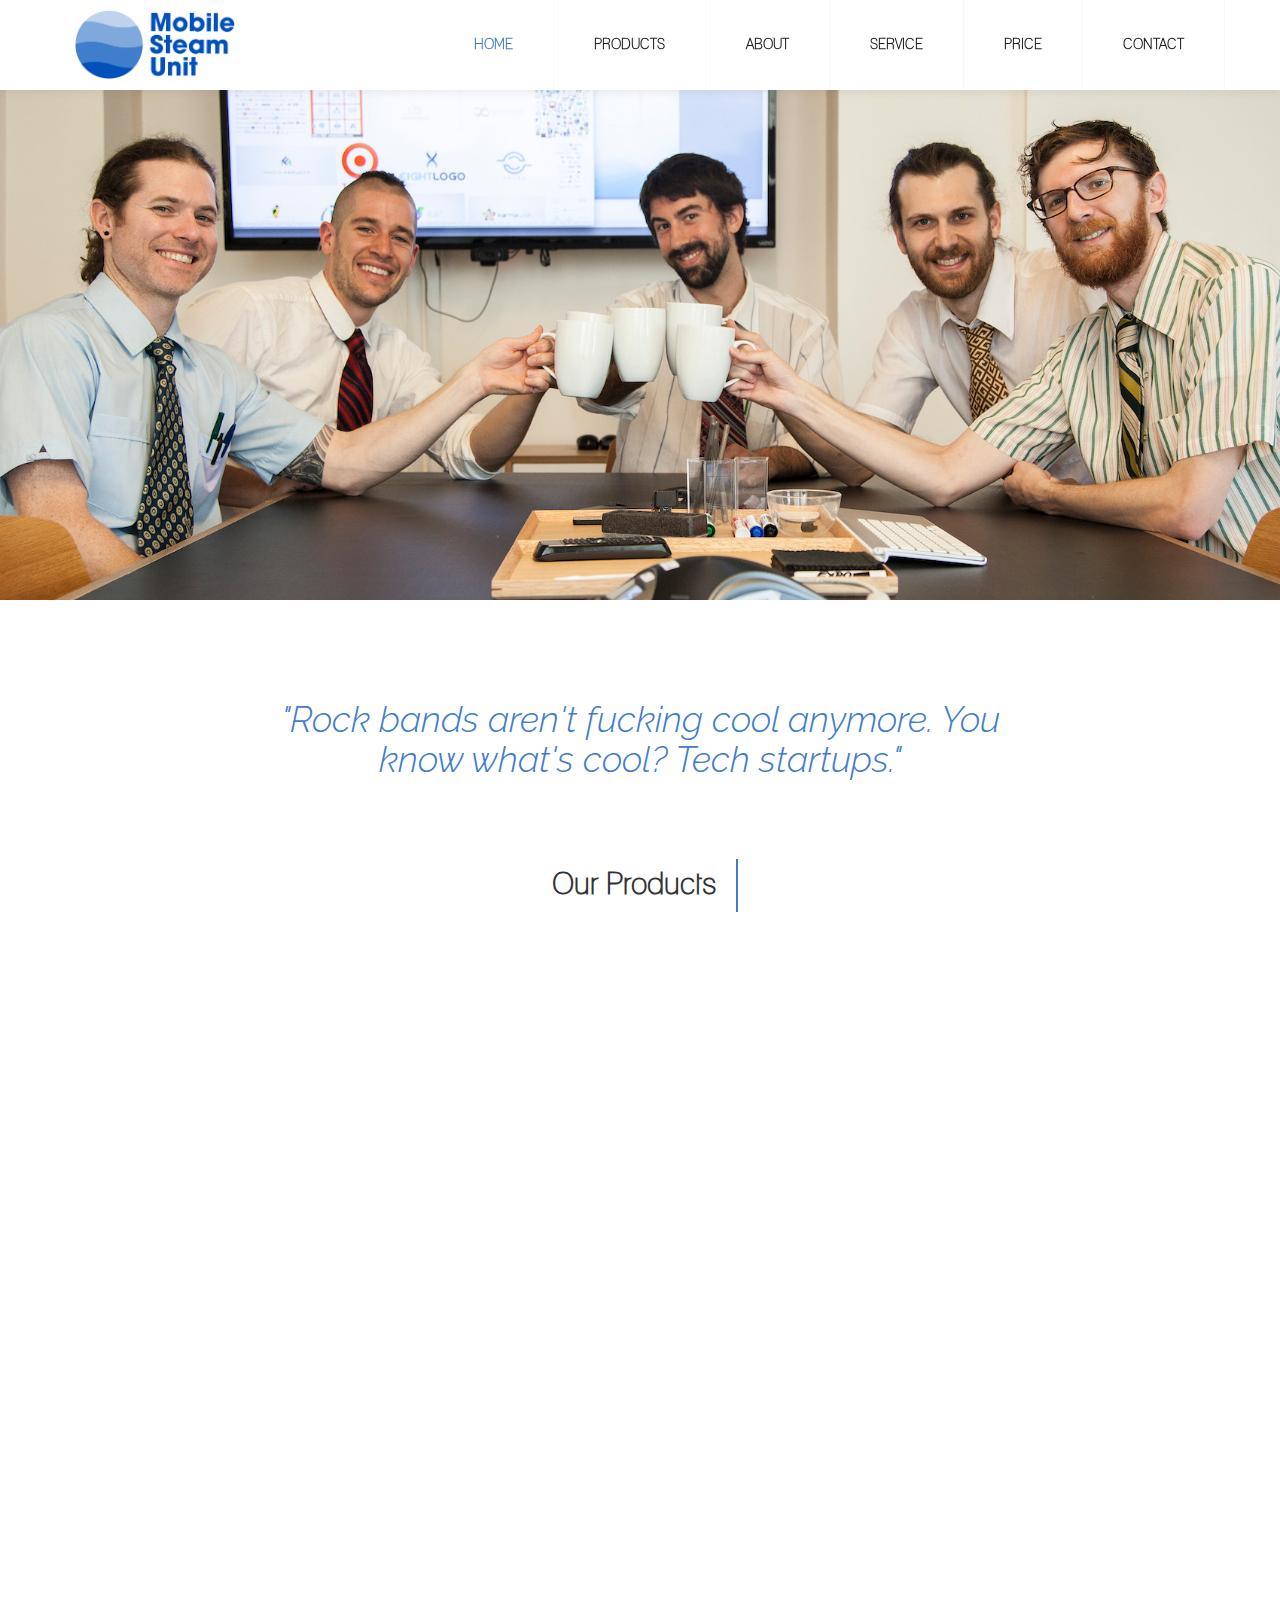
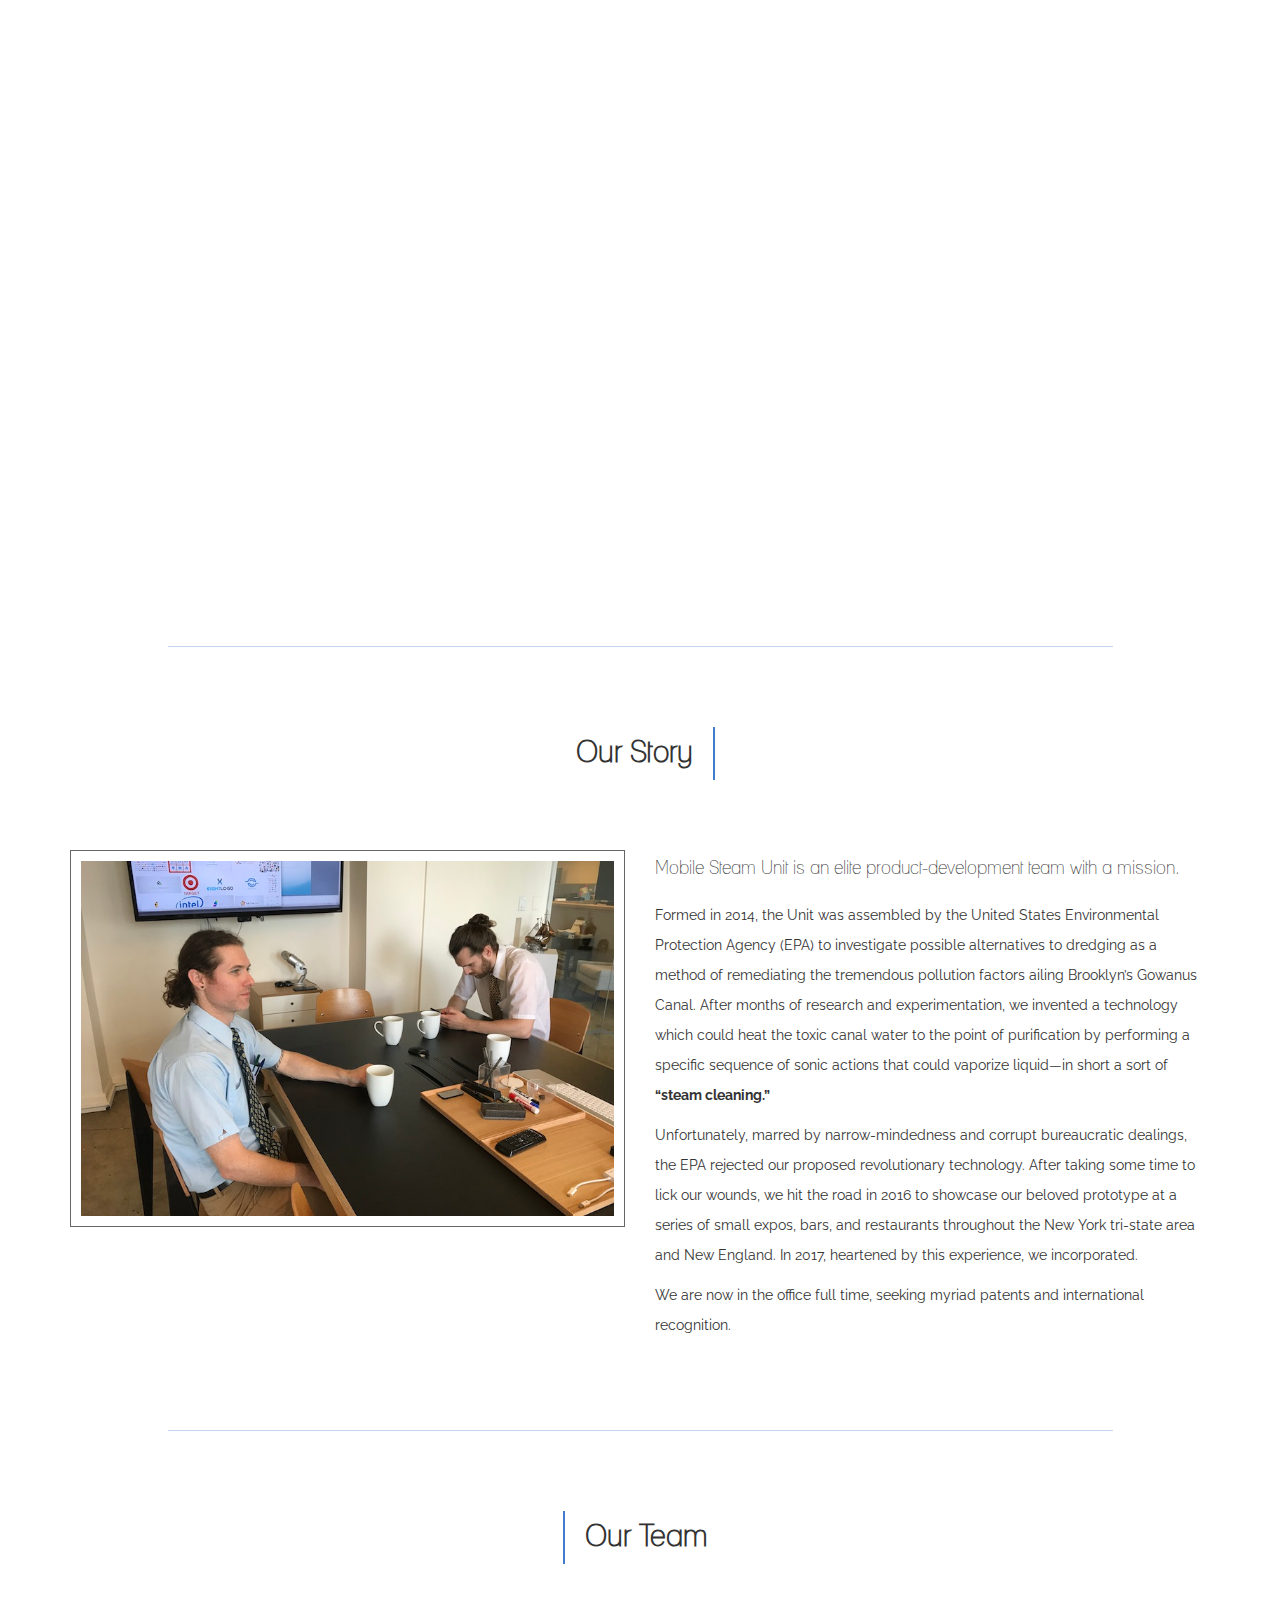
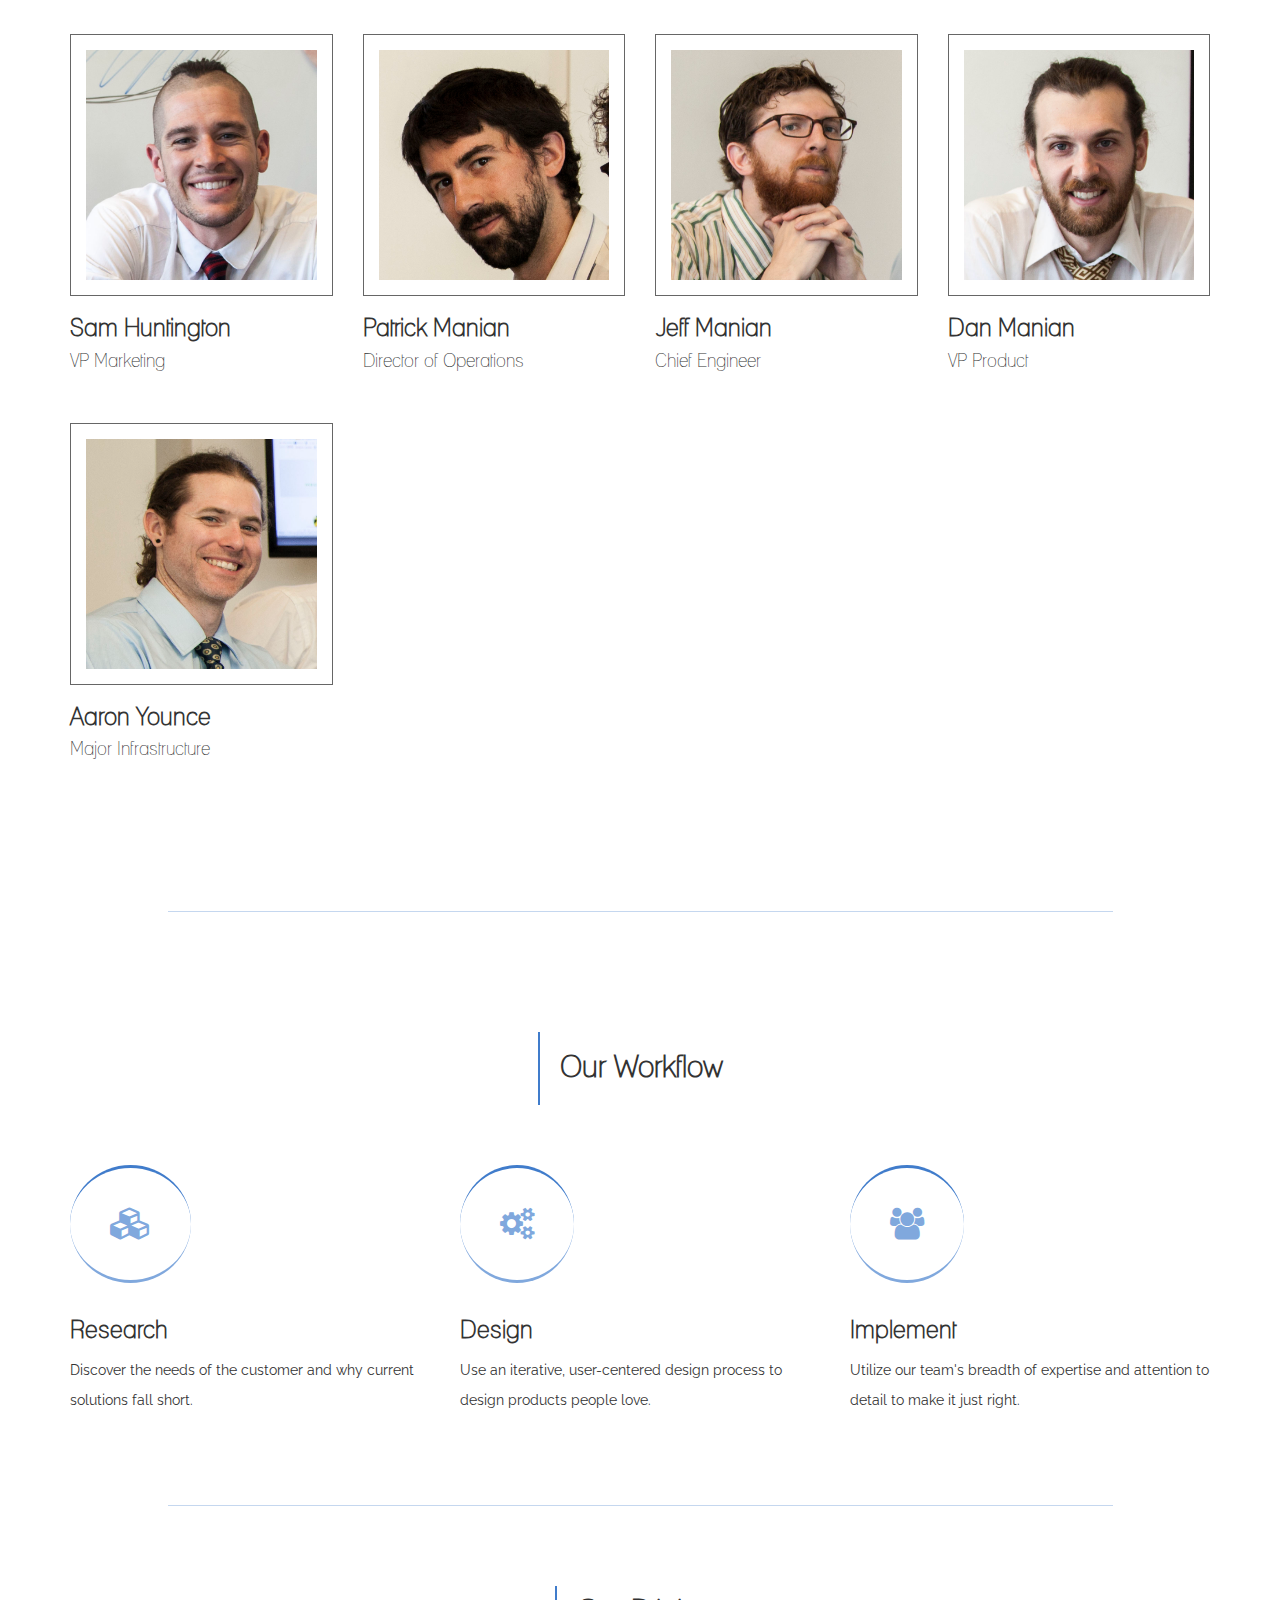
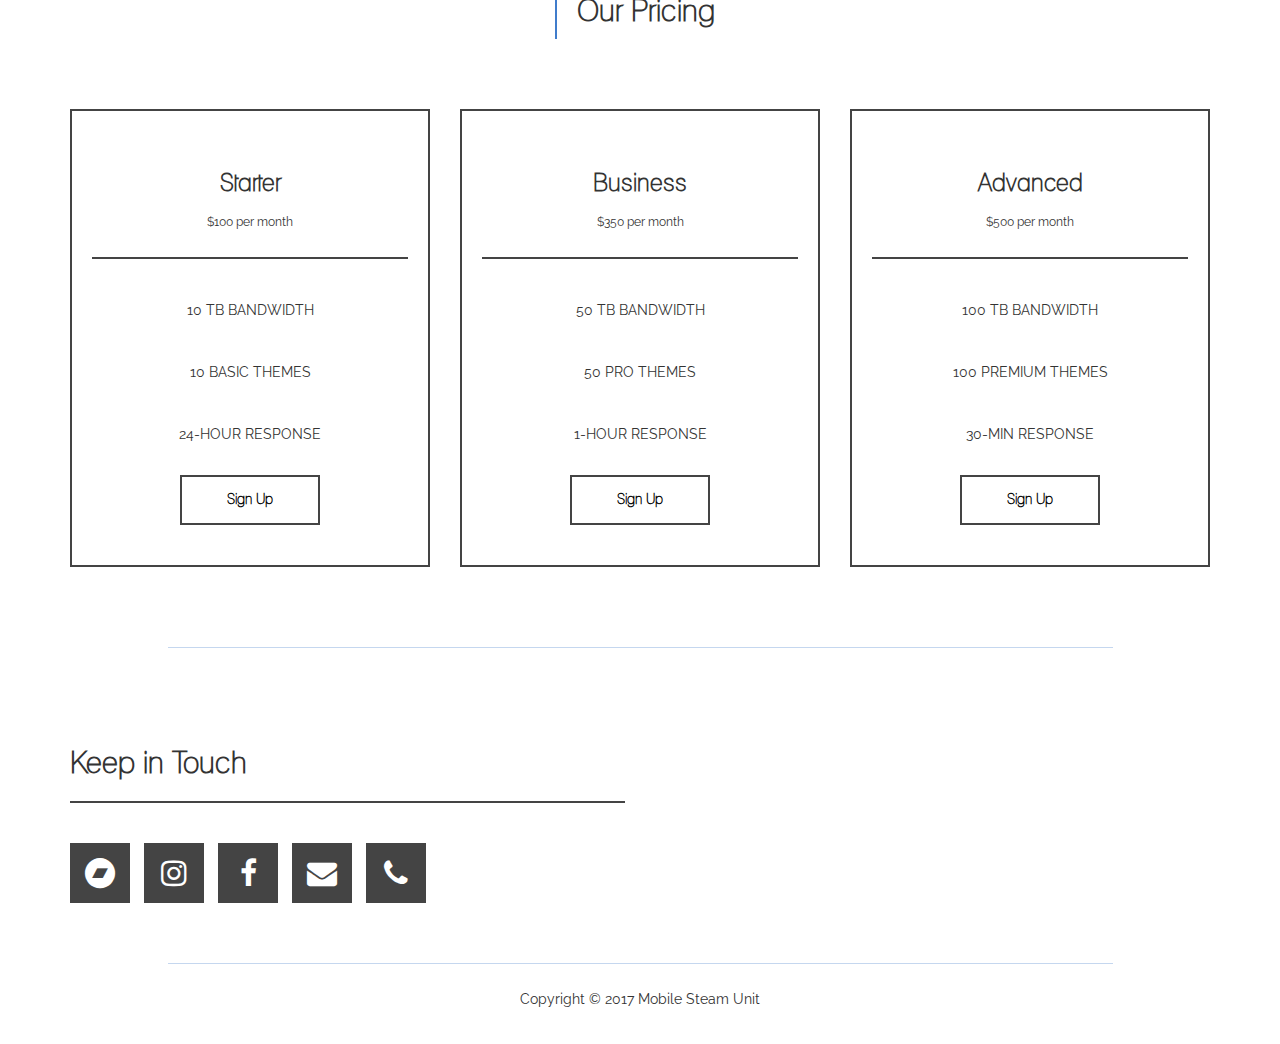
==== index.html @ d32e35fd "move new site back to root" ====
<!DOCTYPE html>
<html lang="en">
<head>

	<meta charset="utf-8">
	<meta http-equiv="X-UA-Compatible" content="IE=Edge">
	<meta name="viewport" content="width=device-width, initial-scale=1">
	<meta name="keywords" content="">
	<meta name="description" content="">

	<title>Mobile Steam Unit</title>

	<link rel="apple-touch-icon" sizes="180x180" href="apple-touch-icon.png">
	<link rel="icon" type="image/png" sizes="32x32" href="favicon-32x32.png">
	<link rel="icon" type="image/png" sizes="16x16" href="favicon-16x16.png">
	<link rel="manifest" href="manifest.json">
	<link rel="mask-icon" href="safari-pinned-tab.svg" color="#5bbad5">
	<meta name="theme-color" content="#ffffff">
<!--

Template 2080 Minimax

http://www.tooplate.com/view/2080-minimax

-->
	<!-- stylesheet css -->
	<link rel="stylesheet" href="css/bootstrap.min.css">
	<link rel="stylesheet" href="css/font-awesome.min.css">
	<link rel="stylesheet" href="css/nivo-lightbox.css">
	<link rel="stylesheet" href="css/nivo_themes/default/default.css">
	<link rel="stylesheet" href="css/style.css">
	<!-- google web font css -->
	<link href='http://fonts.googleapis.com/css?family=Raleway:400,300,600,700' rel='stylesheet' type='text/css'>

</head>
<body data-spy="scroll" data-target=".navbar-collapse">
	
<!-- navigation -->
<div class="navbar navbar-default navbar-fixed-top" role="navigation">
	<div class="container">
		<div class="navbar-header">
			<button class="navbar-toggle" data-toggle="collapse" data-target=".navbar-collapse">
				<span class="icon icon-bar"></span>
				<span class="icon icon-bar"></span>
				<span class="icon icon-bar"></span>
			</button>
			<a href="#home" class="navbar-brand smoothScroll">
				<img src="images/msu_logo.png" class="img-responsive" style="max-width:160px"></img>
			</a>
		</div>
		<div class="collapse navbar-collapse">
			<ul class="nav navbar-nav navbar-right">
				<li><a href="#home" class="smoothScroll">HOME</a></li>
				<li><a href="#portfolio" class="smoothScroll">PRODUCTS</a></li>
				<li><a href="#about" class="smoothScroll">ABOUT</a></li>
				<li><a href="#service" class="smoothScroll">SERVICE</a></li>
				<li><a href="#pricing" class="smoothScroll">PRICE</a></li>
				<li><a href="#contact" class="smoothScroll">CONTACT</a></li>
			</ul>
		</div>
	</div>
</div>

<!-- home section -->
<div id="home">
	<div class="container">
		<!-- <div class="row">
			<div class="col-md-offset-6 col-md-6 col-sm-offset-6 col-sm-6">
				<h2>Welcome to</h2>
				<h1><strong>Mobile Steam</strong> Unit</h1>
				<p>Where we place people before technology</p>
				<a href="#portfolio" class="btn btn-default smoothScroll">GET STARTED</a>
			</div>
		</div> -->
	</div>
</div>

<!-- testimonials section -->
<div id="testimonials">
	<div class="container">
		<div class="row">
			<div class="col-md-8 col-sm-12 col-md-offset-2">
				<h1>"Rock bands aren't fucking cool anymore. You know what's cool? Tech startups."</h1>
			</div>
		</div>
	</div>
</div>

<!-- portfolio section -->
<div id="portfolio">
	<div class="container">
		<div class="row" style="padding-bottom: 60px">
			<div class="col-md-12 col-sm-12">
				<div class="title">
					<h2>Our Products</h2>
				</div>
			</div>
		</div>
		<div class="row" style="padding-bottom: 60px">
			<div class="col-md-offset-2 col-md-8 col-sm-offset-1 col-sm-10">
				<div class="embed-responsive embed-responsive-16by9">
					<iframe class="embed-responsive-item" src="https://www.youtube.com/embed/UpcTa5ENh0c" allowfullscreen></iframe>
				</div>
			</div>
		</div>
		<div class="row">
			<div class="col-lg-4 col-sm-6">
				<iframe style="border: 0; width: 350px; height: 350px;" src="https://bandcamp.com/EmbeddedPlayer/album=4071111726/size=large/bgcol=ffffff/linkcol=0687f5/minimal=true/transparent=true/" seamless><a href="http://mobilesteamunit.bandcamp.com/album/tank">Tank by Mobile Steam Unit</a></iframe>
			</div>
			<div class="col-lg-4 col-sm-6">
				<iframe style="border: 0; width: 350px; height: 350px;" src="https://bandcamp.com/EmbeddedPlayer/album=1354514758/size=large/bgcol=ffffff/linkcol=0687f5/minimal=true/transparent=true/" seamless><a href="http://mobilesteamunit.bandcamp.com/album/country-raw">Country Raw by Mobile Steam Unit</a></iframe>
			</div>
			<div class="col-lg-4 col-sm-6">
				<iframe style="border: 0; width: 350px; height: 350px;" src="https://bandcamp.com/EmbeddedPlayer/album=3908545753/size=large/bgcol=ffffff/linkcol=0687f5/minimal=true/transparent=true/" seamless><a href="http://mobilesteamunit.bandcamp.com/album/safe-for-now">Safe for Now by Mobile Steam Unit</a></iframe>
			</div>
			<div class="col-lg-4 col-sm-6">
				<iframe style="border: 0; width: 350px; height: 350px;" src="https://bandcamp.com/EmbeddedPlayer/album=234235500/size=large/bgcol=ffffff/linkcol=0687f5/minimal=true/transparent=true/" seamless><a href="http://mobilesteamunit.bandcamp.com/album/not-in-service">Not in Service by Mobile Steam Unit</a></iframe>
			</div>
		</div>
	</div>
</div>

<!-- divider section -->
<div class="container">
	<div class="row">
		<div class="col-md-1 col-sm-1"></div>
		<div class="col-md-10 col-sm-10">
			<hr>
		</div>
		<div class="col-md-1 col-sm-1"></div>
	</div>
</div>

<!-- about section -->
<div id="about">
	<div class="container">
		<div class="row">
			<div class="col-md-12 col-sm-12">
				<h2>Our Story</h2>
			</div>
			<div class="col-md-6 col-sm-6">
				<img src="images/about-img-steam.jpg" class="img-responsive" alt="about img">
			</div>
			<div class="col-md-6 col-sm-6">
				<h4>Mobile Steam Unit is an elite product-development team with a mission.</h4>
				<p>Formed in 2014, the Unit was assembled by the United States Environmental Protection Agency (EPA) to investigate possible alternatives to dredging as a method of remediating the tremendous pollution factors ailing Brooklyn’s Gowanus Canal. After months of research and experimentation, we invented a technology which could heat the toxic canal water to the point of purification by performing a specific sequence of sonic actions that could vaporize liquid—in short a sort of <strong>“steam cleaning.”</strong></p>
				<p>Unfortunately, marred by narrow-mindedness and corrupt bureaucratic dealings, the EPA rejected our proposed revolutionary technology. After taking some time to lick our wounds, we hit the road in 2016 to showcase our beloved prototype at a series of small expos, bars, and restaurants throughout the New York tri-state area and New England. In 2017, heartened by this experience, we incorporated.</p>
				<p>We are now in the office full time, seeking myriad patents and international recognition.</p>
			</div>
		</div>
	</div>
</div>

<!-- divider section -->
<div class="container">
	<div class="row">
		<div class="col-md-1 col-sm-1"></div>
		<div class="col-md-10 col-sm-10">
			<hr>
		</div>
		<div class="col-md-1 col-sm-1"></div>
	</div>
</div>

<!-- team section -->
<div id="team">
	<div class="container">
		<div class="row">
			<div class="col-md-12 col-sm-12">
				<h2>Our Team</h2>
			</div>
			<div class="col-md-3 col-sm-6">
				<img src="images/sam.jpg" class="img-responsive" alt="team img">
				<h3>Sam Huntington</h3>
				<h4>VP Marketing</h4>
			</div>
			<div class="col-md-3 col-sm-6">
				<img src="images/pat.jpg" class="img-responsive" alt="team img">
				<h3>Patrick Manian</h3>
				<h4>Director of Operations</h4>
			</div>
			<div class="col-md-3 col-sm-6">
				<img src="images/jeff.jpg" class="img-responsive" alt="team img">
				<h3>Jeff Manian	</h3>
				<h4>Chief Engineer</h4>
			</div>
			<div class="col-md-3 col-sm-6">
				<img src="images/dan.jpg" class="img-responsive" alt="team img">
				<h3>Dan Manian</h3>
				<h4>VP Product</h4>
			</div>
			<div class="col-md-3 col-sm-6">
				<img src="images/aaron.jpg" class="img-responsive" alt="team img">
				<h3>Aaron Younce</h3>
				<h4>Major Infrastructure</h4>
			</div>
		</div>
	</div>
</div>

<!-- divider section -->
<div class="container">
	<div class="row">
		<div class="col-md-1 col-sm-1"></div>
		<div class="col-md-10 col-sm-10">
			<hr>
		</div>
		<div class="col-md-1 col-sm-1"></div>
	</div>
</div>

<!-- service section -->
<div id="service">
	<div class="container">
		<div class="row">
			<div class="col-md-12 col-sm-12">
				<h2>Our Workflow</h2>
			</div>
			<div class="col-md-4 col-sm-4">
				<i class="fa fa-cubes"></i>
				<h3>Research</h3>
				<p>Discover the needs of the customer and why current solutions fall short.</p>
			</div>
			<div class="col-md-4 col-sm-4">
				<i class="fa fa-cogs"></i>
				<h3>Design</h3>
				<p>Use an iterative, user-centered design process to design products people love.</p>
			</div>
			<div class="col-md-4 col-sm-4">
				<i class="fa fa-group"></i>
				<h3>Implement</h3>
				<p>Utilize our team's breadth of expertise and attention to detail to make it just right.</p>
			</div>
		</div>
	</div>
</div>

<!-- divider section -->
<div class="container">
	<div class="row">
		<div class="col-md-1 col-sm-1"></div>
		<div class="col-md-10 col-sm-10">
			<hr>
		</div>
		<div class="col-md-1 col-sm-1"></div>
	</div>
</div>

<!-- pricing section -->
<div id="pricing">
	<div class="container">
		<div class="row">
			<div class="col-md-12 col-sm-12">
				<h2>Our Pricing</h2>
			</div>
			<div class="col-md-4 col-sm-6 col-xs-10">
				<div class="plan">
					<div class="plan-title">
						<h3>Starter</h3>
						<small>$100 per month</small>
					</div>
					<ul>
						<li>10 TB BANDWIDTH</li>
						<li>10 BASIC THEMES</li>
						<li>24-HOUR RESPONSE</li>
					</ul>
					<a href="https://youtu.be/xJzqYyf_vi0" target="_blank"><button class="btn btn-warning">Sign Up</button></a>
				</div>
			</div>
			<div class="col-md-4 col-sm-6 col-xs-10">
				<div class="plan">
					<div class="plan-title">
						<h3>Business</h3>
						<small>$350 per month</small>
					</div>
					<ul>
						<li>50 TB BANDWIDTH</li>
						<li>50 PRO THEMES</li>
						<li>1-HOUR RESPONSE</li>
					</ul>
					<a href="https://vimeo.com/169255402" target="_blank"><button class="btn btn-warning">Sign Up</button></a>
				</div>
			</div>
			<div class="col-md-4 col-sm-6 col-xs-10">
				<div class="plan">
					<div class="plan-title">
						<h3>Advanced</h3>
						<small>$500 per month</small>
					</div>
					<ul>
						<li>100 TB BANDWIDTH</li>
						<li>100 PREMIUM THEMES</li>
						<li>30-MIN RESPONSE</li>
					</ul>
					<a href="original" target="_blank"><button class="btn btn-warning">Sign Up</button></a>
				</div>
			</div>
		</div>
	</div>
</div>

<!-- divider section -->
<div class="container">
	<div class="row">
		<div class="col-md-1 col-sm-1"></div>
		<div class="col-md-10 col-sm-10">
			<hr>
		</div>
		<div class="col-md-1 col-sm-1"></div>
	</div>
</div>

<!-- footer section -->
<footer>
	<div class="container">
		<div class="row">
			<div class="col-md-6 col-sm-6">
				<h2>Keep in Touch</h2>
				<ul class="social-icons">
					<li><a href="https://mobilesteamunit.bandcamp.com/" target="_blank" class="fa fa-bandcamp"></a></li>
					<li><a href="https://www.instagram.com/mobilesteamunit/" target="_blank" class="fa fa-instagram"></a></li>
					<li><a href="https://www.facebook.com/mobilesteamunit/" target="_blank" class="fa fa-facebook"></a></li>
					<li><a href="mailto:mobile.steam.unit@gmail.com" target="_blank" class="fa fa-envelope"></a></li>
					<li><a href="tel:+18006249897" target="_blank" class="fa fa-phone"></a></li>
				</ul>
			</div>
		</div>
	</div>
</footer>

<!-- divider section -->
<div class="container">
	<div class="row">
		<div class="col-md-1 col-sm-1"></div>
		<div class="col-md-10 col-sm-10">
			<hr>
		</div>
		<div class="col-md-1 col-sm-1"></div>
	</div>
</div>

<!-- copyright section -->
<div class="copyright">
	<div class="container">
		<div class="row">
			<div class="col-md-12 col-sm-12">
				<p>Copyright &copy; 2017 Mobile Steam Unit</p>
			</div>
		</div>
	</div>
</div>

<!-- scrolltop section -->
<a href="#top" class="go-top"><i class="fa fa-angle-up"></i></a>


<!-- javascript js -->	
<script src="js/jquery.js"></script>
<script src="js/bootstrap.min.js"></script>	
<script src="js/nivo-lightbox.min.js"></script>
<script src="js/smoothscroll.js"></script>
<script src="js/jquery.nav.js"></script>
<script src="js/imagesloaded.min.js"></script>
<script src="js/custom.js"></script>

</body>
</html>
---- css/nivo_themes/default/default.css ----
/*
 * Nivo Lightbox Default Theme v1.0
 * http://dev7studios.com/nivo-lightbox
 *
 * Copyright 2013, Dev7studios
 * Free to use and abuse under the MIT license.
 * http://www.opensource.org/licenses/mit-license.php
 */
 
.nivo-lightbox-theme-default.nivo-lightbox-overlay { 
	background: #666;
	background: rgba(0,0,0,0.6); 
}
.nivo-lightbox-theme-default .nivo-lightbox-content.nivo-lightbox-loading { background: url(loading.gif) no-repeat 50% 50%; }

.nivo-lightbox-theme-default .nivo-lightbox-nav {
	top: 10%;
	width: 8%;
	height: 80%;
	text-indent: -9999px;
	background-repeat: no-repeat;
	background-position: 50% 50%;
	opacity: 0.5;
}
.nivo-lightbox-theme-default .nivo-lightbox-nav:hover { 
	opacity: 1; 
	background-color: rgba(0,0,0,0.5);
}
.nivo-lightbox-theme-default .nivo-lightbox-prev { 
	background-image: url(prev.png); 
	border-radius: 0 3px 3px 0;
}
.nivo-lightbox-theme-default .nivo-lightbox-next { 
	background-image: url(next.png); 
	border-radius: 3px 0 0 3px;
}

.nivo-lightbox-theme-default .nivo-lightbox-close {
	display: block;
	background: url(close.png) no-repeat;
	width: 48px;
	height: 48px;
	text-indent: -9999px;
	padding: 5px;
	opacity: 0.5;
}
.nivo-lightbox-theme-default .nivo-lightbox-close:hover { opacity: 1; }

.nivo-lightbox-theme-default .nivo-lightbox-title-wrap { bottom: -7%; }
.nivo-lightbox-theme-default .nivo-lightbox-title {
	font: 14px/20px 'Helvetica Neue', Helvetica, Arial, sans-serif;
	font-style: normal;
	font-weight: normal;
	background: #000;
	color: #fff;
	padding: 7px 15px;
	border-radius: 30px;
}

.nivo-lightbox-theme-default .nivo-lightbox-image img {
	background: #fff;
	-webkit-box-shadow: 0px 1px 1px rgba(0,0,0,0.4);
	        box-shadow: 0px 1px 1px rgba(0,0,0,0.4);
}
.nivo-lightbox-theme-default .nivo-lightbox-ajax,
.nivo-lightbox-theme-default .nivo-lightbox-inline {
	background: #fff;
	padding: 40px;
	-webkit-box-shadow: 0px 1px 1px rgba(0,0,0,0.4);
	        box-shadow: 0px 1px 1px rgba(0,0,0,0.4);
}

@media (-webkit-min-device-pixel-ratio: 1.3),
       (-o-min-device-pixel-ratio: 2.6/2),
       (min--moz-device-pixel-ratio: 1.3),
       (min-device-pixel-ratio: 1.3),
       (min-resolution: 1.3dppx) {

	.nivo-lightbox-theme-default .nivo-lightbox-content.nivo-lightbox-loading { 
		background-image: url(loading@2x.gif); 
		-webkit-background-size: 32px 32px; 
		        background-size: 32px 32px;
	}
	.nivo-lightbox-theme-default .nivo-lightbox-prev { 
		background-image: url(prev@2x.png); 
		-webkit-background-size: 48px 48px; 
		        background-size: 48px 48px;
	}
	.nivo-lightbox-theme-default .nivo-lightbox-next { 
		background-image: url(next@2x.png); 
		-webkit-background-size: 48px 48px; 
		        background-size: 48px 48px;
	}
	.nivo-lightbox-theme-default .nivo-lightbox-close { 
		background-image: url(close@2x.png); 
		-webkit-background-size: 16px 16px; 
		        background-size: 16px 16px;
	}
	
}
---- css/style.css ----
/*

Template 2080 Minimax

http://www.tooplate.com/view/2080-minimax

*/

body
	{
		background: #fff;
		font-family: 'lane_-_narrowregular', sans-serif;
    line-height: 30px;
	}

@font-face {
    font-family: 'lane_-_narrowregular';
    src: url('../fonts/LANENAR_-webfont.eot');
    src: url('../fonts/LANENAR_-webfont.eot?#iefix') format('embedded-opentype'),
         url('../fonts/LANENAR_-webfont.woff') format('woff'),
         url('../fonts/LANENAR_-webfont.ttf') format('truetype'),
         url('../fonts/LANENAR_-webfont.svg#lane_-_narrowregular') format('svg');
    font-weight: normal;
    font-style: normal;

}

h1, p {
  font-family: 'Raleway', sans-serif;
  font-weight: 400;
}

h2,h3 {
  font-weight: bold;
}

hr {
  border-color: #407ccb;
  margin: 0;
  opacity: 0.3;
}

img {
  max-width: 100%;
  height: auto;
  transition: all 0.3s ease-in;
}
img:hover {
  cursor: pointer;
  opacity: 0.5;
}

/* navigation */
.navbar-default {
    background: #fff;
    border: none;
    box-shadow: 0px 2px 8px 0px rgba(50, 50, 50, 0.08);
    margin: 0 !important;
  }
.navbar-default .navbar-brand {
    background: #fff;
    color: #fff;
    font-weight: bold;
    font-size: 30px;
    line-height: 50px;
    height: 90px;
    margin: 0;
    padding: 10px 20px 40px 20px;
	transition: all 0.4s ease-in-out;
    -webkit-transition: all 0.4s ease-in-out;
    -moz-transition: all 0.4s ease-in-out;
    -ms-transition: all 0.4s ease-in-out;
   }
.navbar-brand:hover, .navbar-brand:clicked {
  background: 80a8dd;
}
.navbar-default .navbar-nav li a {
    border-right: 1px solid #f9f9f9;
    color: #202020;
     font-weight: bold;
    padding-right: 40px;
    padding-left: 40px;
    line-height: 60px;
	
	transition: all 0.4s ease-in-out;
    -webkit-transition: all 0.4s ease-in-out;
    -moz-transition: all 0.4s ease-in-out;
    -ms-transition: all 0.4s ease-in-out;
  }
.navbar-default .navbar-nav > li > a:clicked,
.navbar-default .navbar-nav > li > a:hover,
.navbar-default .navbar-nav > li > a:focus {
  color: #407ccb;
}
.navbar-default .navbar-nav > .active > a,
.navbar-default .navbar-nav > .active > a:hover,
.navbar-default .navbar-nav > .active > a:focus {
  color: #407ccb;
  background-color: transparent;
}
.navbar-default .navbar-toggle {
    border: none;
    padding-top: 30px;
}
.navbar-default .navbar-toggle .icon-bar {
    background: #80a8dd;
    border-color: transparent;
}
.navbar-default .navbar-toggle:hover,
.navbar-default .navbar-toggle:focus { 
  background-color: transparent 
}

/* home section */
#home {
  background: url('../images/home-bg-steam.jpg')no-repeat;
  background-size: cover;
  background-position: center;
  min-height: 600px;
  padding-top: 90px;
  padding-bottom: 100px;
}
#home h1 {
  color: #407ccb;
  font-weight: 300;
  padding-bottom: 10px;
}
#home h2 {
  line-height: 10px;
}
#home .btn {
  background: rgba(255, 255, 255, 0.6);
  border: 2px solid #444;
  border-radius: 0px;
  color: #444;
  font-family: 'Raleway', sans-serif;
  font-weight: bold;
  font-size: 16px;
  padding-top: 14px;
  width: 200px;
  padding: 20px;
  margin-top: 0px;
   transition: all 0.4s ease-in-out;
    -webkit-transition: all 0.4s ease-in-out;
    -moz-transition: all 0.4s ease-in-out;
    -ms-transition: all 0.4s ease-in-out;
}
#home .btn:hover {
  background: #80a8dd;
  border-color: transparent;
  color: #fff;
}

/* testimonials section */
#testimonials {
  padding-top: 80px;
  text-align: center;
}
#testimonials h1 {
  color: #407ccb;
  font-weight: 300;
  font-style: italic;
}

/* portfolio section */
#portfolio {
  text-align: center;
  padding-top: 50px;
  padding-bottom: 60px;
}
#portfolio h2 {
  border-right: 2px solid #407ccb;
  display: inline-block;
  padding: 10px 20px 10px 10px;
}

/* about section */
#about {
  padding-top: 60px;
  padding-bottom: 80px;
}
#about h2 {
  border-right: 2px solid #407ccb;
  display: inline-block;
  padding: 10px 20px 10px 10px;
}
#about .col-md-12 {
  text-align: center;
  padding-bottom: 60px;
}
#about img {
  border: 1px solid #666;
  padding: 10px;
}
#about h4 {
  padding-bottom: 10px;
}

/* team section */
#team {
  padding-top: 60px;
  padding-bottom: 100px;
}
#team h2 {
  border-left: 2px solid #407ccb;
  display: inline-block;
  padding: 10px 10px 10px 20px;
}
#team h4 {
	padding-bottom: 40px;
}
#team .col-md-12 {
  text-align: center;
  padding-bottom: 60px;
}
#team img {
  border: 1px solid #666;
  padding: 15px;
}

/* service section */
#service {
  padding-top: 100px;
  padding-bottom: 80px;
}
#service h2 {
  border-left: 2px solid #407ccb;
  display: inline-block;
  padding: 20px;
}
#service .col-md-12 {
  text-align: center;
}
#service .fa {
  border-top: 3px solid #407ccb;
  border-bottom: 3px solid #80a8dd;
  border-radius: 50%;
  font-size: 32px;
  color: #80a8dd;
  text-align: center;
  vertical-align: middle;
  margin-top: 50px;
  margin-bottom: 15px;
  padding: 40px;
}

/* pricing section */
#pricing {
  padding-top: 60px;
  padding-bottom: 80px;
  text-align: center;
}
#pricing h2 {
  border-left: 2px solid #407ccb;
  display: inline-block;
  padding: 10px 10px 10px 20px;
}
#pricing .plan {
  border: 2px solid #444;
  padding: 20px 20px 40px 20px;
  margin-top: 60px;
}
#pricing .plan .plan-title {
  border-bottom: 2px solid #444;
  padding: 20px 10px 20px 10px;
  margin-bottom: 20px;
}
#pricing .plan small,
#pricing .plan ul li {
  font-family: 'Raleway', sans-serif;
}
#pricing .plan ul {
  padding: 0;
}
#pricing .plan ul li {
  display: block;
  padding: 16px 0px 16px 0px;
}
#pricing .plan .btn {
  background: transparent;
  border: 2px solid #444;
  border-radius: 0px;
  color: #000;
  font-weight: bold;
  width: 140px;
  height: 50px;
  transition: all 0.4s ease-in-out;
    -webkit-transition: all 0.4s ease-in-out;
    -moz-transition: all 0.4s ease-in-out;
    -ms-transition: all 0.4s ease-in-out;
}
#pricing .plan .btn:hover {
  background: #407ccb;
  border-color: transparent;
}

/* contact section */
#contact {
  padding-top: 60px;
  padding-bottom: 60px;
  text-align: center;
}
#contact h2 {
  border-right: 2px solid #407ccb;
  display: inline-block;
  padding: 10px 20px 10px 10px;
  margin-bottom: 60px;
}
#contact .form-control {
  border: 2px solid #444;
  border-radius: 0px;
  box-shadow: none;
  font-family: 'Raleway', sans-serif;
  margin-bottom: 20px;
}
#contact .form-control:focus {
  opacity: 0.8;
  position: relative;
  bottom: 10px;
}
#contact input {
  height: 50px;
}
#contact input[type="submit"] {
  background: #444;
  color: #ffffff;
  transition: all 0.4s ease-in-out;
    -webkit-transition: all 0.4s ease-in-out;
    -moz-transition: all 0.4s ease-in-out;
    -ms-transition: all 0.4s ease-in-out;
}
#contact input[type="submit"]:hover {
  background: #407ccb;
  border-color: transparent;
}
#contact p {
  padding-top: 10px;
}
.form-control::-moz-placeholder {
  color: #202020;
  opacity: 1;
}
.form-control:-ms-input-placeholder {
  color: #202020;
}
.form-control::-webkit-input-placeholder {
  color: #202020;
}

/* footer section */
footer {
  padding-top: 60px;
  padding-bottom: 60px;
}
footer h2 {
  border-bottom: 2px solid #444;
  padding-top: 20px;
  padding-bottom: 20px;
  margin-bottom: 40px;
}
footer p {
  line-height: 20px;
}
footer span {
  font-weight: bold;
  padding-left: 20px;
}
.social-icons {
  padding: 0;
  margin: 0;
}
.social-icons li {
  display: inline-block;
  list-style: none;
}
.social-icons li a {
  background: #444;
  color: #ffffff;
  text-decoration: none;
  font-size: 30px;
  width: 60px;
  height: 60px;
  line-height: 60px;
  text-align: center;
  vertical-align: middle;
  margin-right: 10px;
  transition: all 0.4s ease-in-out;
    -webkit-transition: all 0.4s ease-in-out;
    -moz-transition: all 0.4s ease-in-out;
    -ms-transition: all 0.4s ease-in-out;
}
.social-icons li a:hover {
  background: #407ccb;
}

/* copyright section */
.copyright {
  padding-top: 20px;
  padding-bottom: 20px;
  text-align: center;
}

/* scrolltop section */
.go-top 
  {
    background-color: #407ccb;
    font-size: 26px;
    bottom: 2em;
    right: 2em;
    color: #FFF;
    display: none;
    position: fixed;
    text-decoration: none;
    width: 60px;
    height: 60px;
    line-height: 58px;
    text-align: center;
	transition: all 0.4s ease-in-out;
    -webkit-transition: all 0.4s ease-in-out;
    -moz-transition: all 0.4s ease-in-out;
    -ms-transition: all 0.4s ease-in-out;
  }
.go-top:hover
  {
    background-color: #444;
	color: #fff;
  }

/* media 960 */
@media only screen and ( max-width: 980px ) {
  .navbar-default .navbar-nav li a {
    padding-right: 20px;
    padding-left: 40px;
    line-height: 30px;
  }
}

/* media 360 */
@media only screen and ( max-width: 360px ) {
  #team h4 {
    padding-bottom: 30px;
  }
}
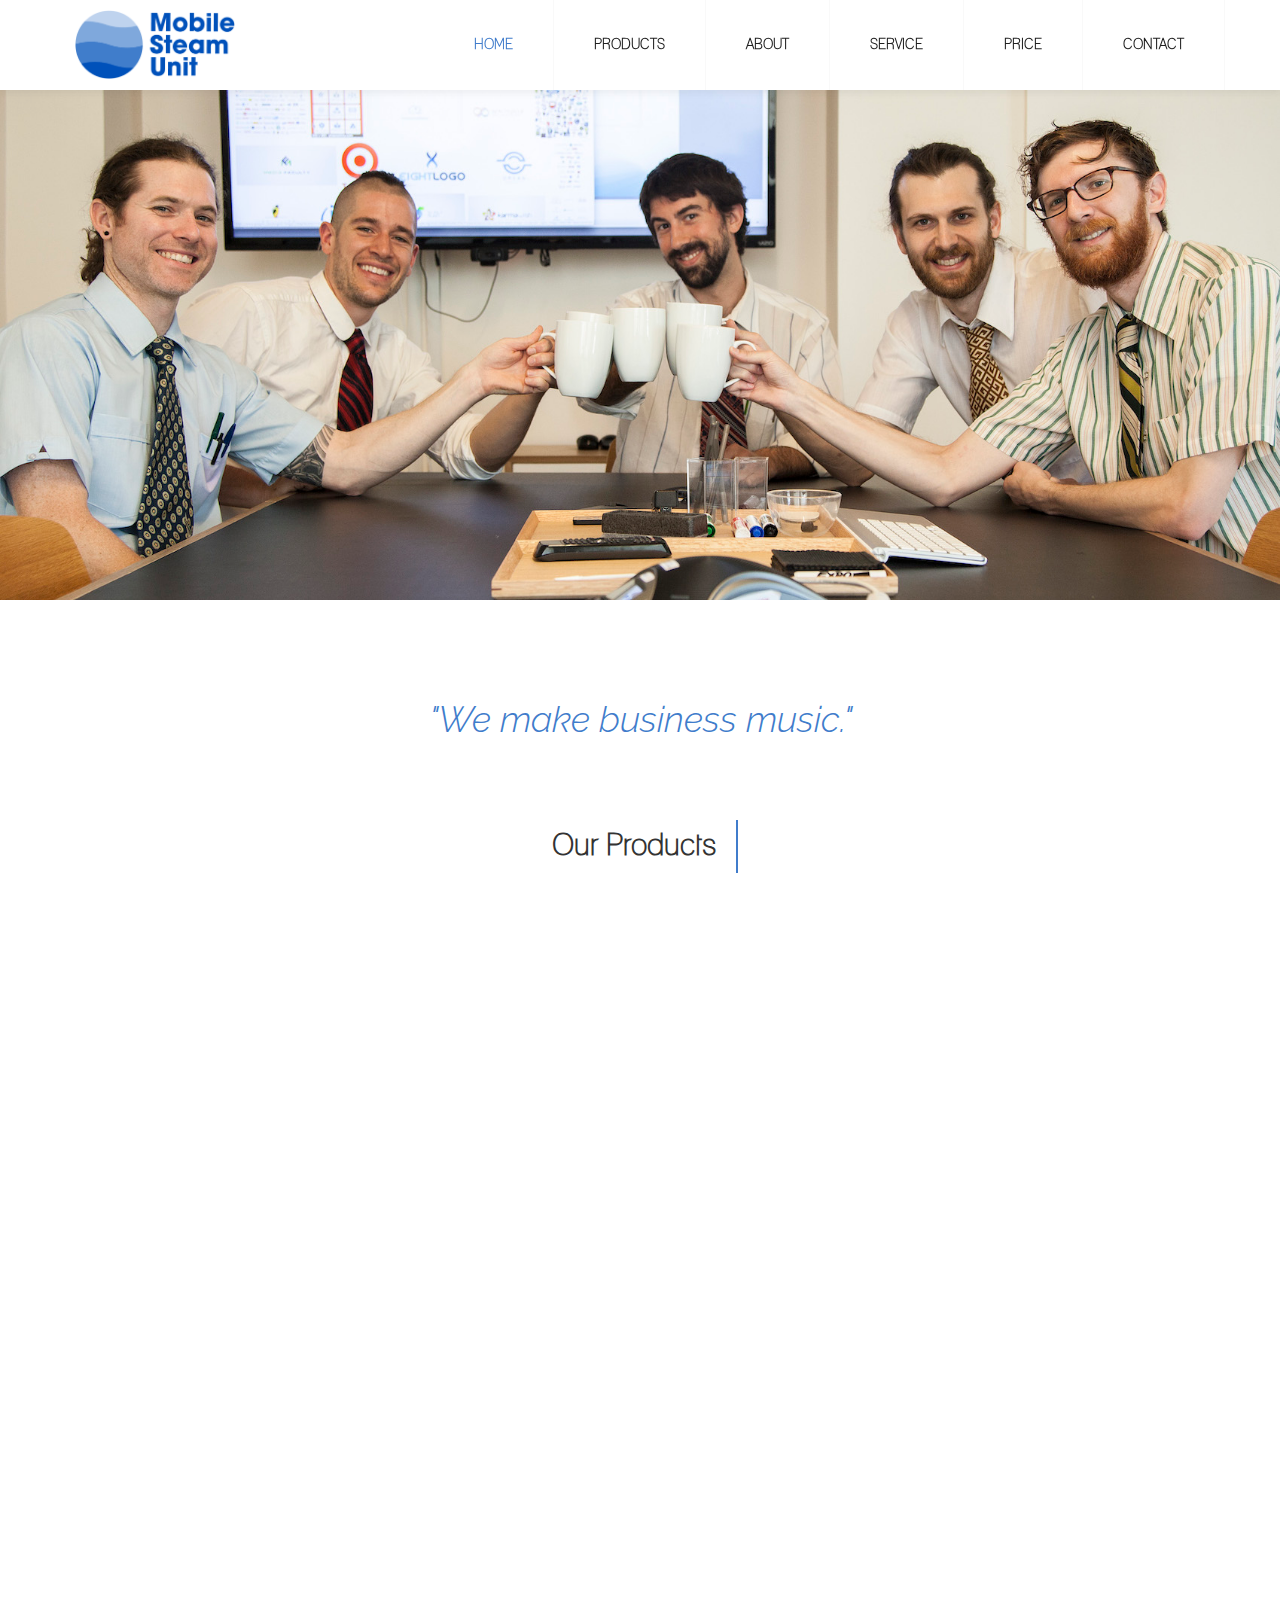
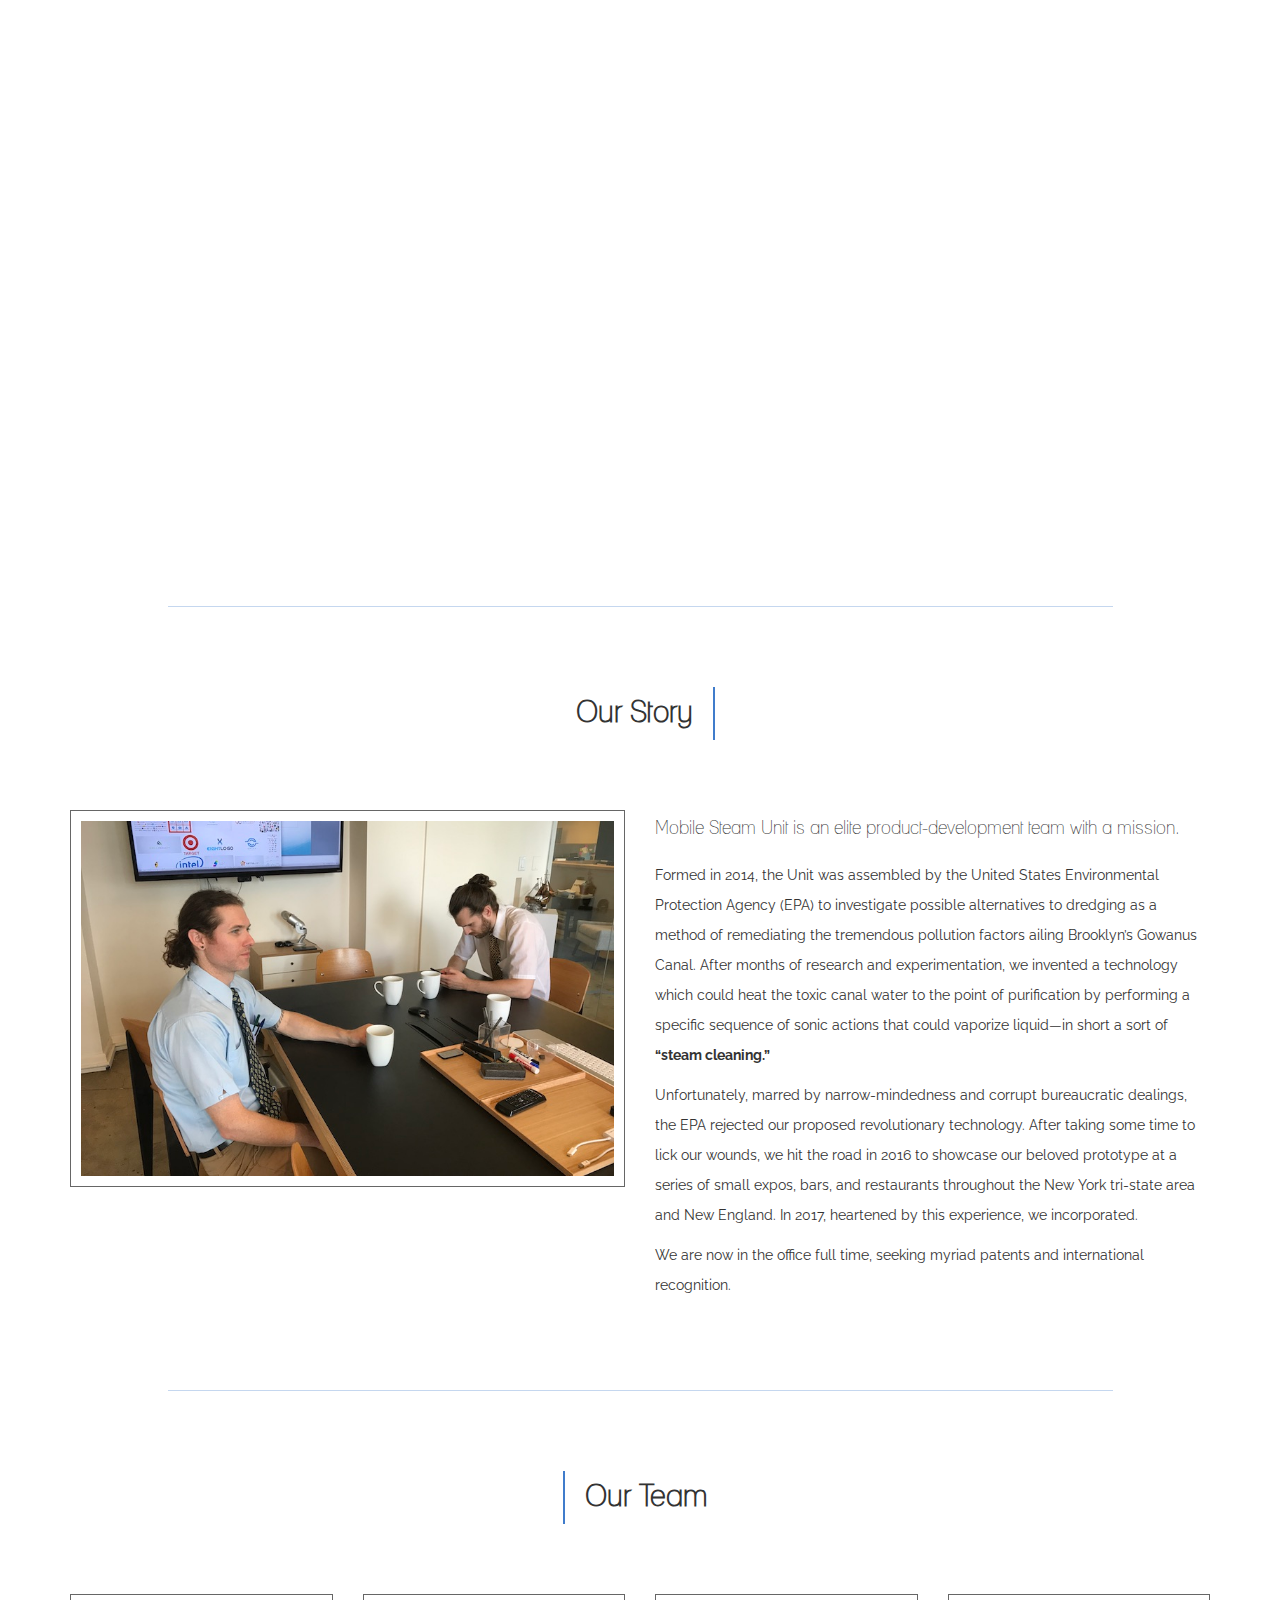
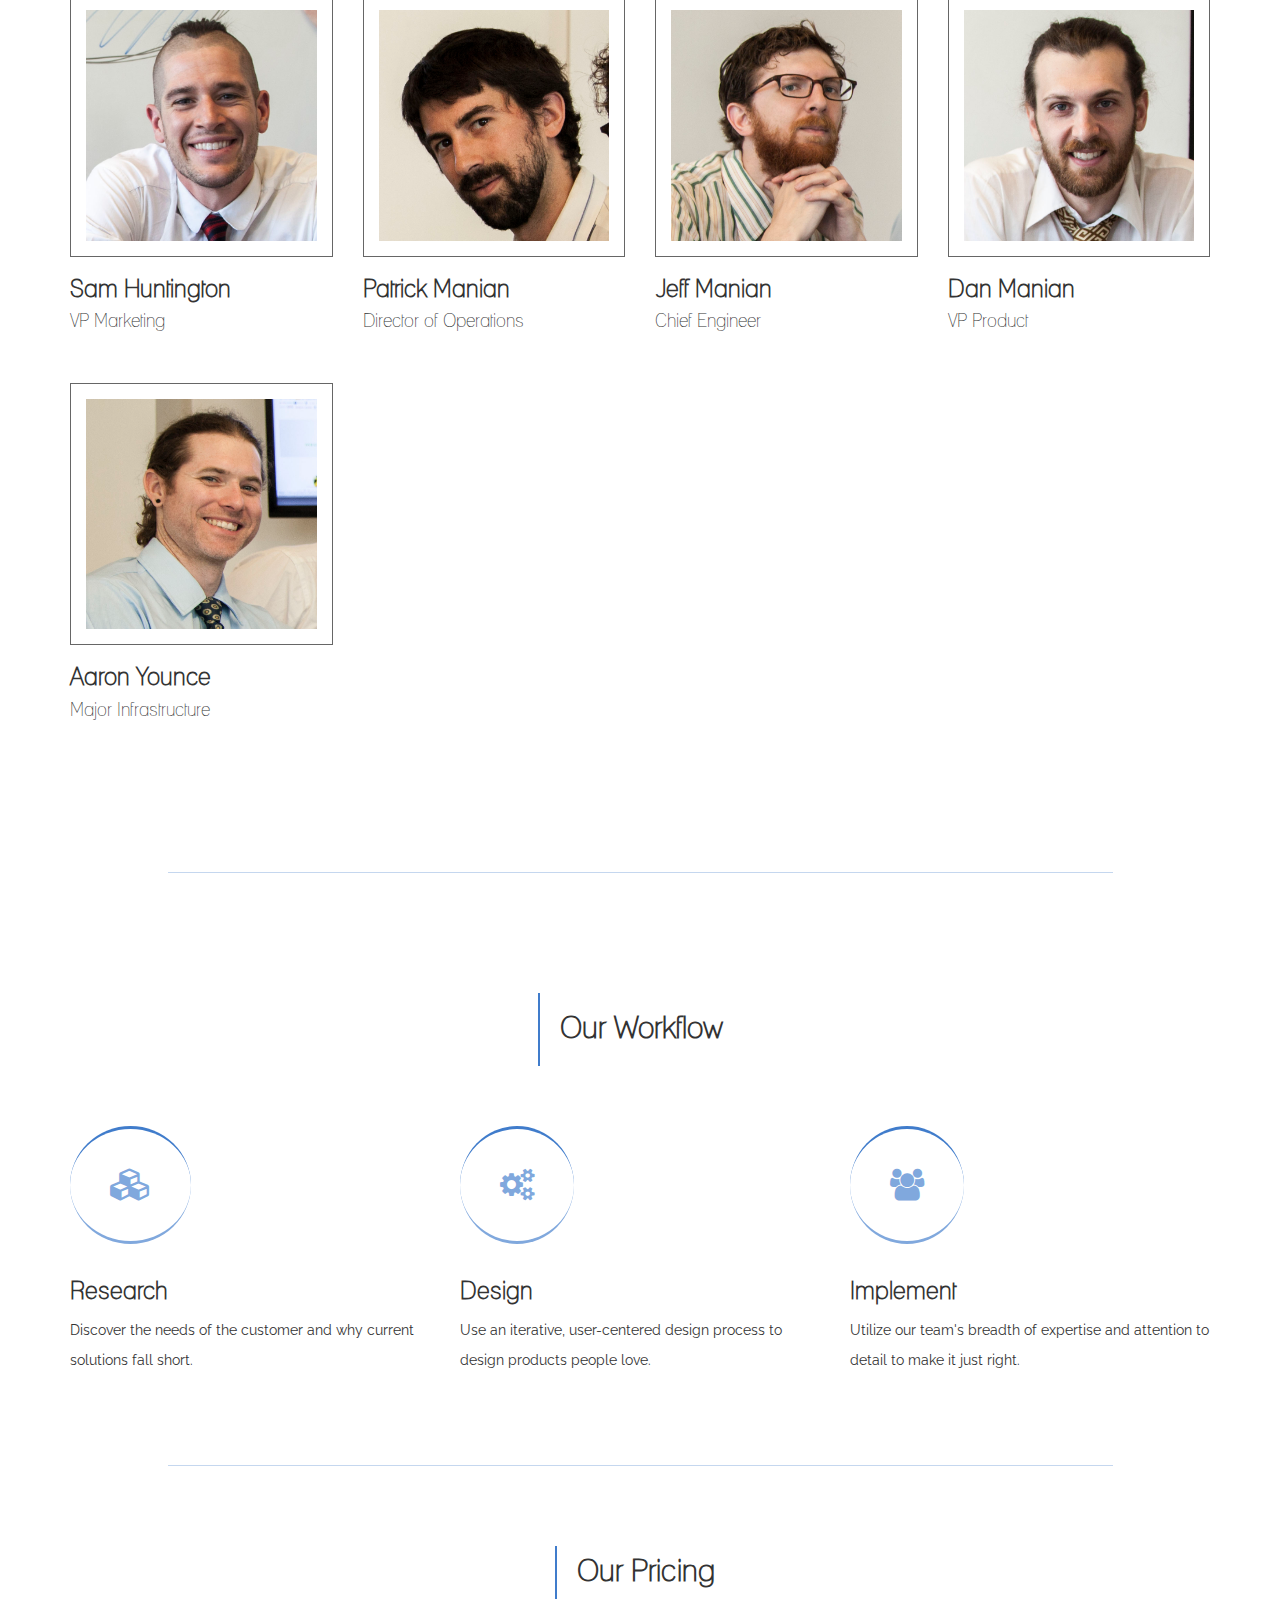
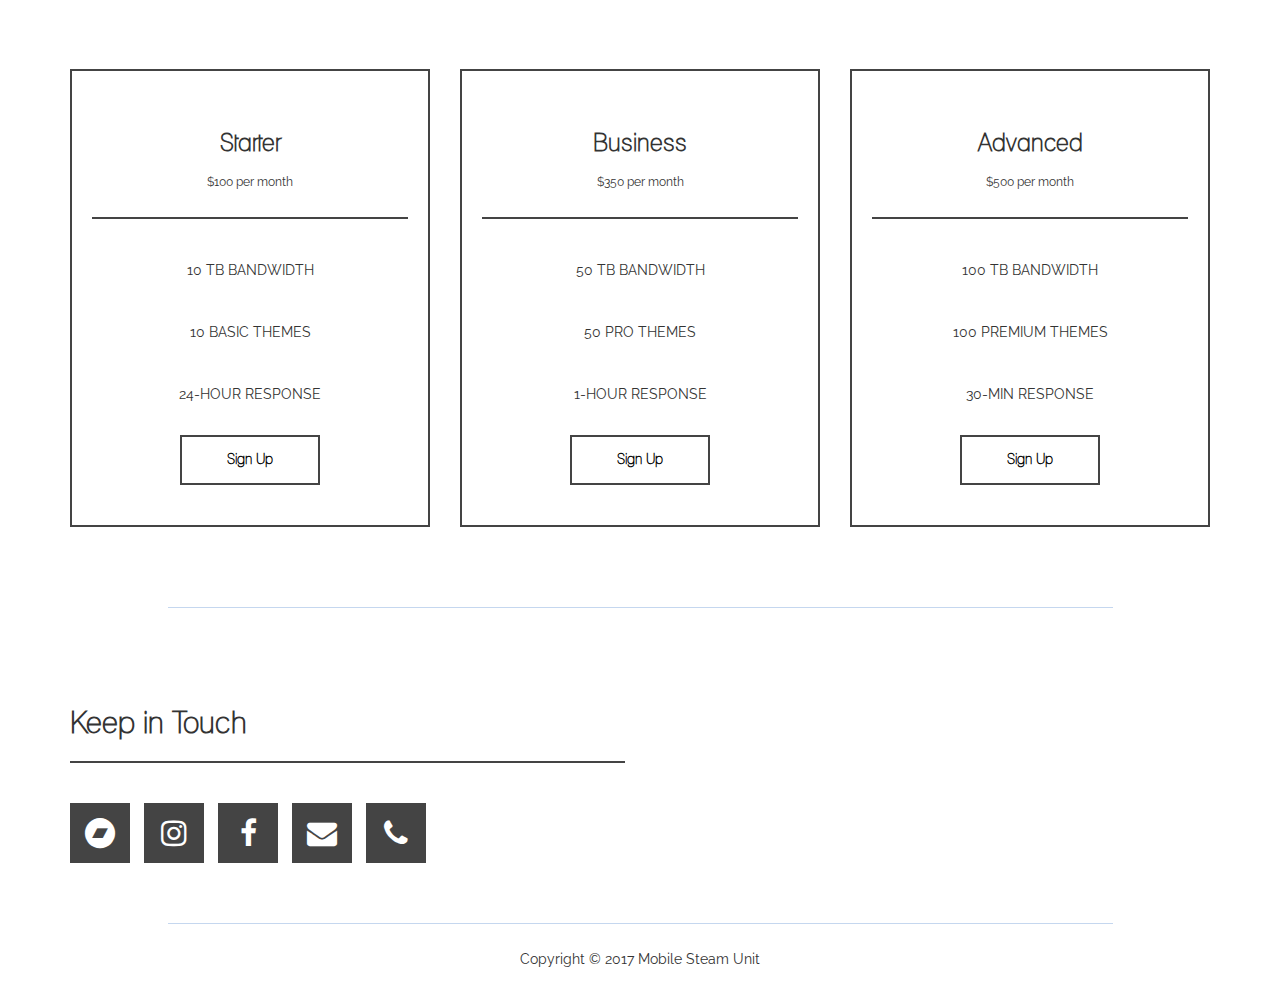
==== commit a53fa47c: "update testimonial" ====
--- a/index.html
+++ b/index.html
@@ -80,7 +80,7 @@
 	<div class="container">
 		<div class="row">
 			<div class="col-md-8 col-sm-12 col-md-offset-2">
-				<h1>"Rock bands aren't fucking cool anymore. You know what's cool? Tech startups."</h1>
+				<h1>"We make business music."</h1>
 			</div>
 		</div>
 	</div>
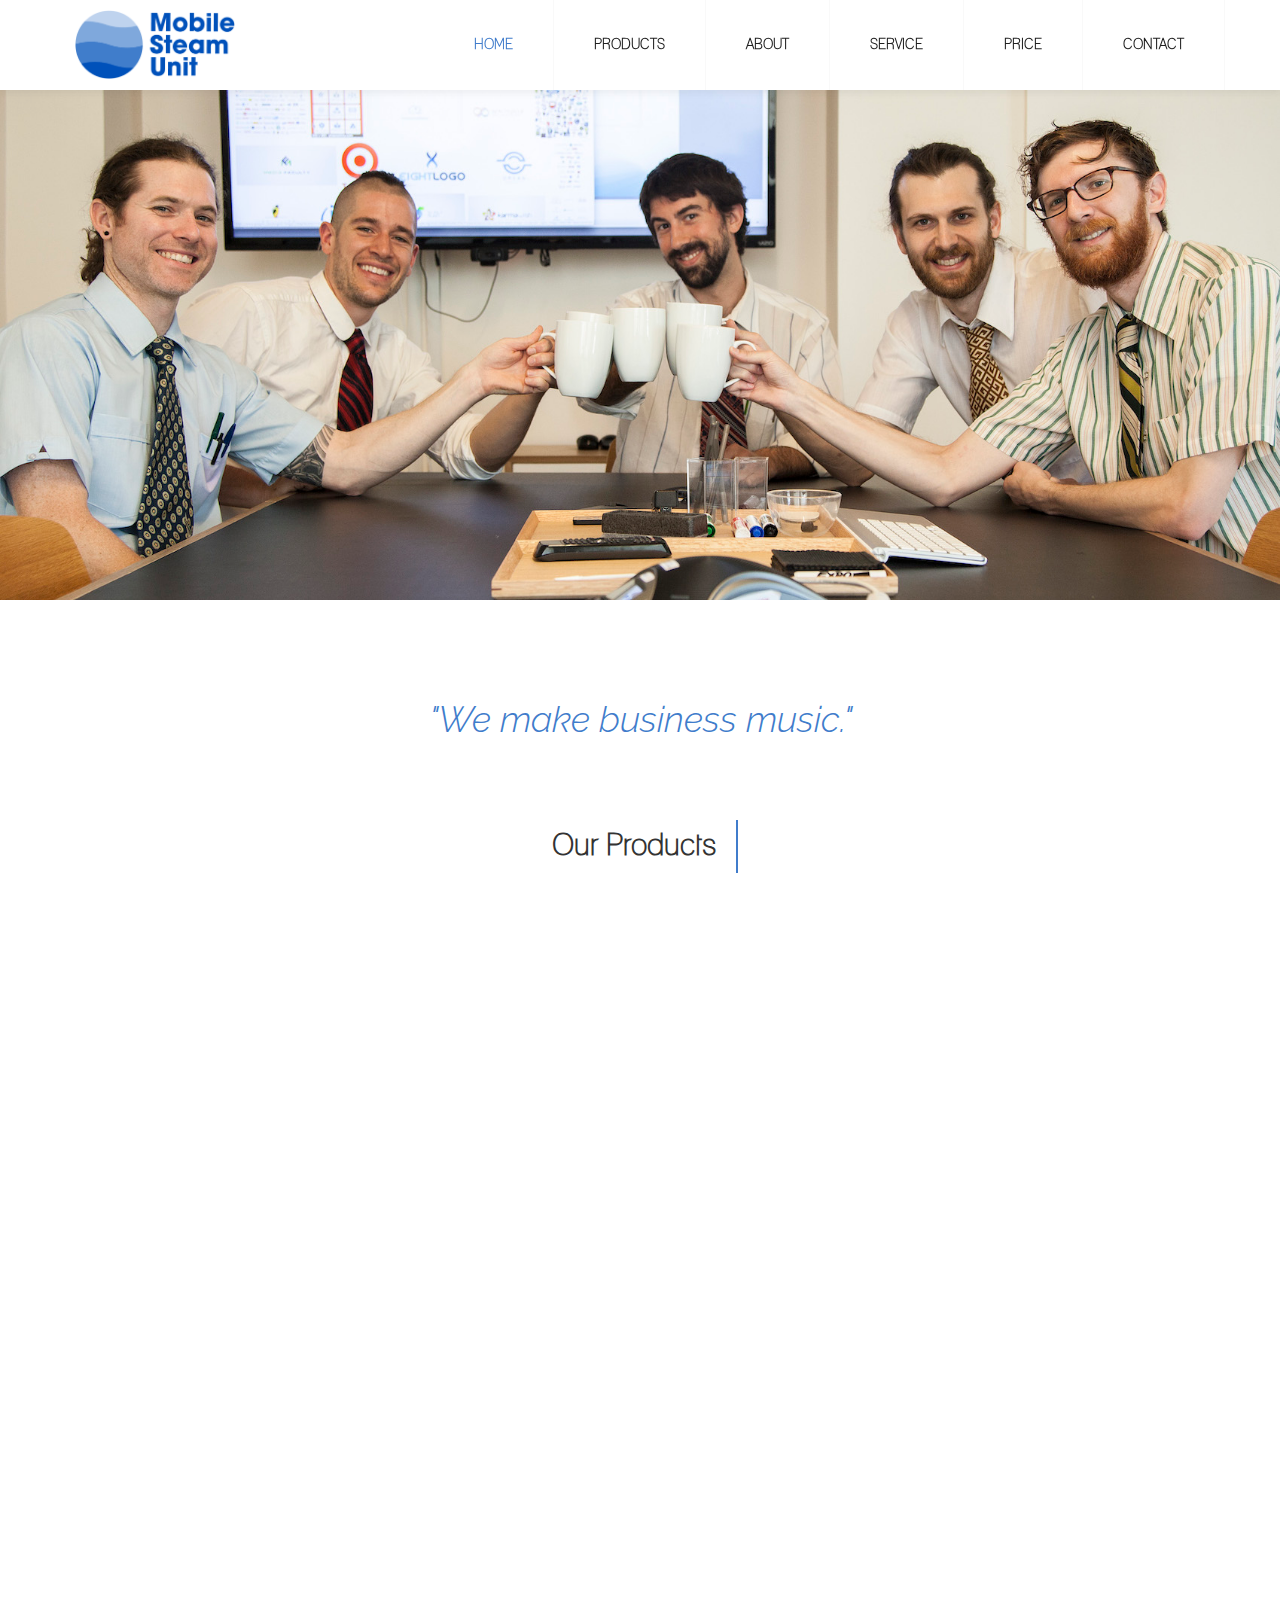
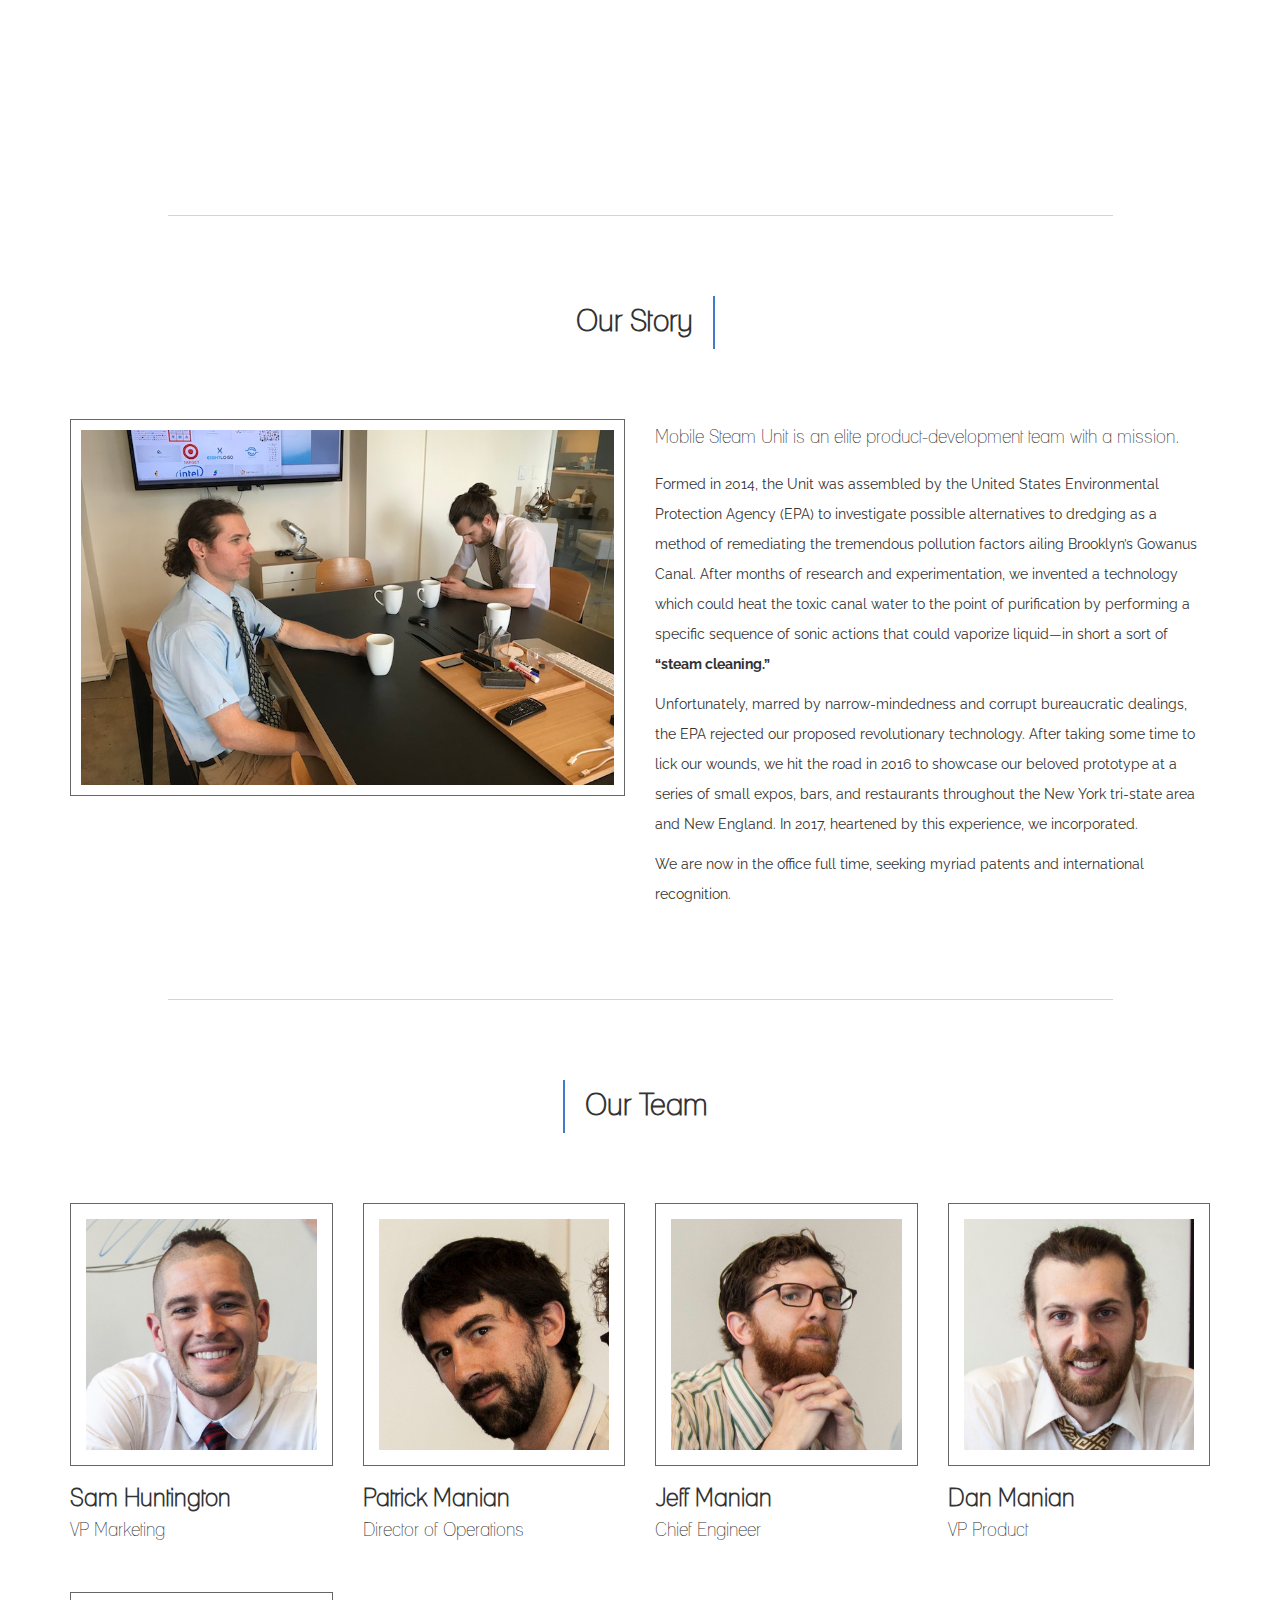
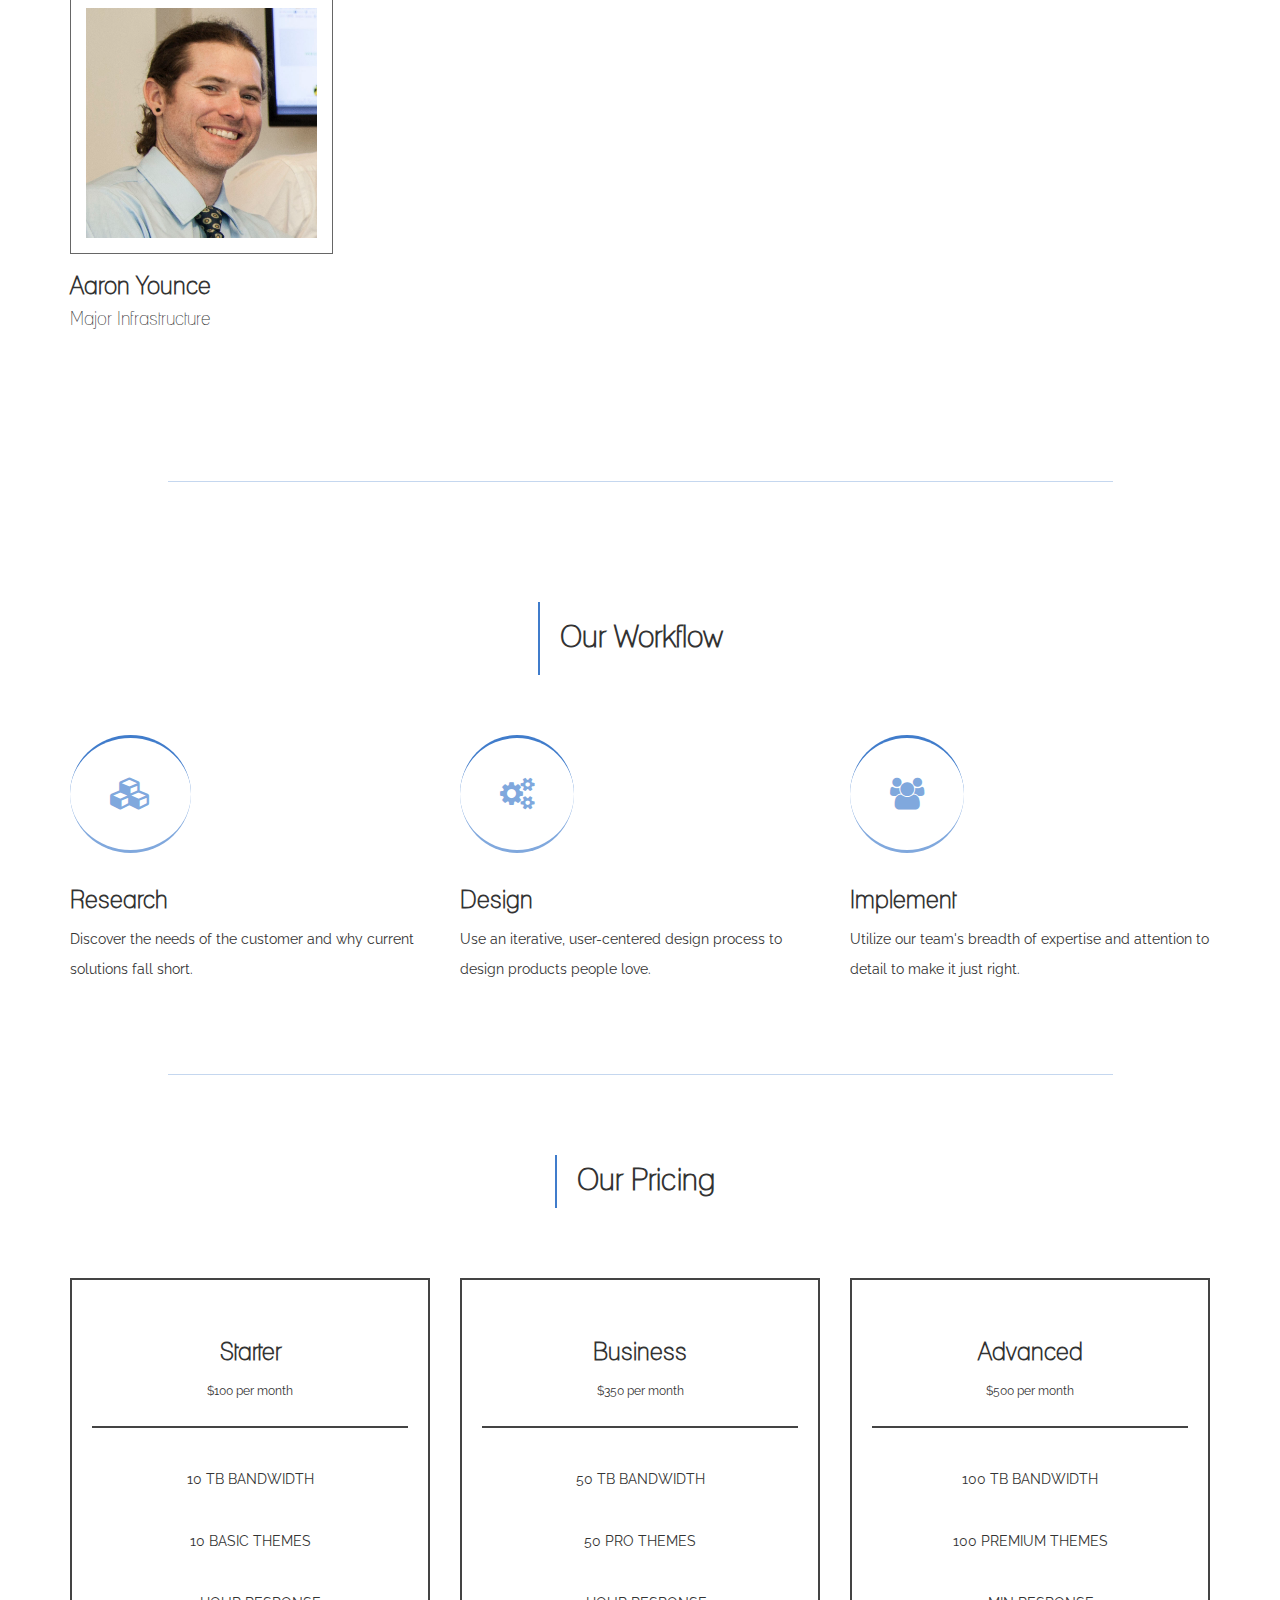
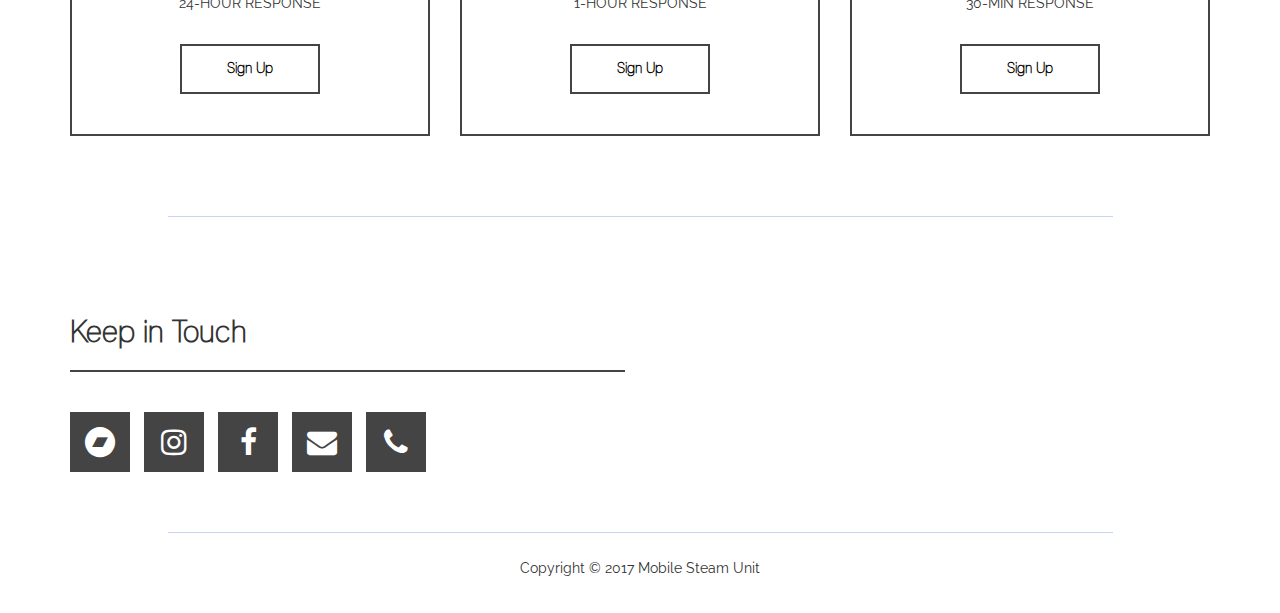
==== commit 1c784e06: "replace bandcamp with spotify" ====
--- a/index.html
+++ b/index.html
@@ -96,25 +96,16 @@
 				</div>
 			</div>
 		</div>
-		<div class="row" style="padding-bottom: 60px">
+		<div class="row" style="padding-bottom: 70px">
 			<div class="col-md-offset-2 col-md-8 col-sm-offset-1 col-sm-10">
 				<div class="embed-responsive embed-responsive-16by9">
 					<iframe class="embed-responsive-item" src="https://www.youtube.com/embed/UpcTa5ENh0c" allowfullscreen></iframe>
 				</div>
 			</div>
 		</div>
-		<div class="row">
-			<div class="col-lg-4 col-sm-6">
-				<iframe style="border: 0; width: 350px; height: 350px;" src="https://bandcamp.com/EmbeddedPlayer/album=4071111726/size=large/bgcol=ffffff/linkcol=0687f5/minimal=true/transparent=true/" seamless><a href="http://mobilesteamunit.bandcamp.com/album/tank">Tank by Mobile Steam Unit</a></iframe>
-			</div>
-			<div class="col-lg-4 col-sm-6">
-				<iframe style="border: 0; width: 350px; height: 350px;" src="https://bandcamp.com/EmbeddedPlayer/album=1354514758/size=large/bgcol=ffffff/linkcol=0687f5/minimal=true/transparent=true/" seamless><a href="http://mobilesteamunit.bandcamp.com/album/country-raw">Country Raw by Mobile Steam Unit</a></iframe>
-			</div>
-			<div class="col-lg-4 col-sm-6">
-				<iframe style="border: 0; width: 350px; height: 350px;" src="https://bandcamp.com/EmbeddedPlayer/album=3908545753/size=large/bgcol=ffffff/linkcol=0687f5/minimal=true/transparent=true/" seamless><a href="http://mobilesteamunit.bandcamp.com/album/safe-for-now">Safe for Now by Mobile Steam Unit</a></iframe>
-			</div>
-			<div class="col-lg-4 col-sm-6">
-				<iframe style="border: 0; width: 350px; height: 350px;" src="https://bandcamp.com/EmbeddedPlayer/album=234235500/size=large/bgcol=ffffff/linkcol=0687f5/minimal=true/transparent=true/" seamless><a href="http://mobilesteamunit.bandcamp.com/album/not-in-service">Not in Service by Mobile Steam Unit</a></iframe>
+		<div class="row" style="padding-bottom: 30px">
+			<div class="col-md-offset-2 col-md-8 col-sm-offset-1 col-sm-10">
+				<iframe src="https://open.spotify.com/embed/album/511f31RLzOj7q4YkjVxnMY" width="300" height="280" frameborder="0" allowtransparency="true"></iframe>
 			</div>
 		</div>
 	</div>
@@ -310,8 +301,8 @@
 	</div>
 </div>
 
-<!-- footer section -->
-<footer>
+<!-- contact section -->
+<footer id="contact">
 	<div class="container">
 		<div class="row">
 			<div class="col-md-6 col-sm-6">
--- a/css/style.css
+++ b/css/style.css
@@ -294,60 +294,7 @@
   border-color: transparent;
 }
 
-/* contact section */
-#contact {
-  padding-top: 60px;
-  padding-bottom: 60px;
-  text-align: center;
-}
-#contact h2 {
-  border-right: 2px solid #407ccb;
-  display: inline-block;
-  padding: 10px 20px 10px 10px;
-  margin-bottom: 60px;
-}
-#contact .form-control {
-  border: 2px solid #444;
-  border-radius: 0px;
-  box-shadow: none;
-  font-family: 'Raleway', sans-serif;
-  margin-bottom: 20px;
-}
-#contact .form-control:focus {
-  opacity: 0.8;
-  position: relative;
-  bottom: 10px;
-}
-#contact input {
-  height: 50px;
-}
-#contact input[type="submit"] {
-  background: #444;
-  color: #ffffff;
-  transition: all 0.4s ease-in-out;
-    -webkit-transition: all 0.4s ease-in-out;
-    -moz-transition: all 0.4s ease-in-out;
-    -ms-transition: all 0.4s ease-in-out;
-}
-#contact input[type="submit"]:hover {
-  background: #407ccb;
-  border-color: transparent;
-}
-#contact p {
-  padding-top: 10px;
-}
-.form-control::-moz-placeholder {
-  color: #202020;
-  opacity: 1;
-}
-.form-control:-ms-input-placeholder {
-  color: #202020;
-}
-.form-control::-webkit-input-placeholder {
-  color: #202020;
-}
-
-/* footer section */
+/* contact footer section */
 footer {
   padding-top: 60px;
   padding-bottom: 60px;
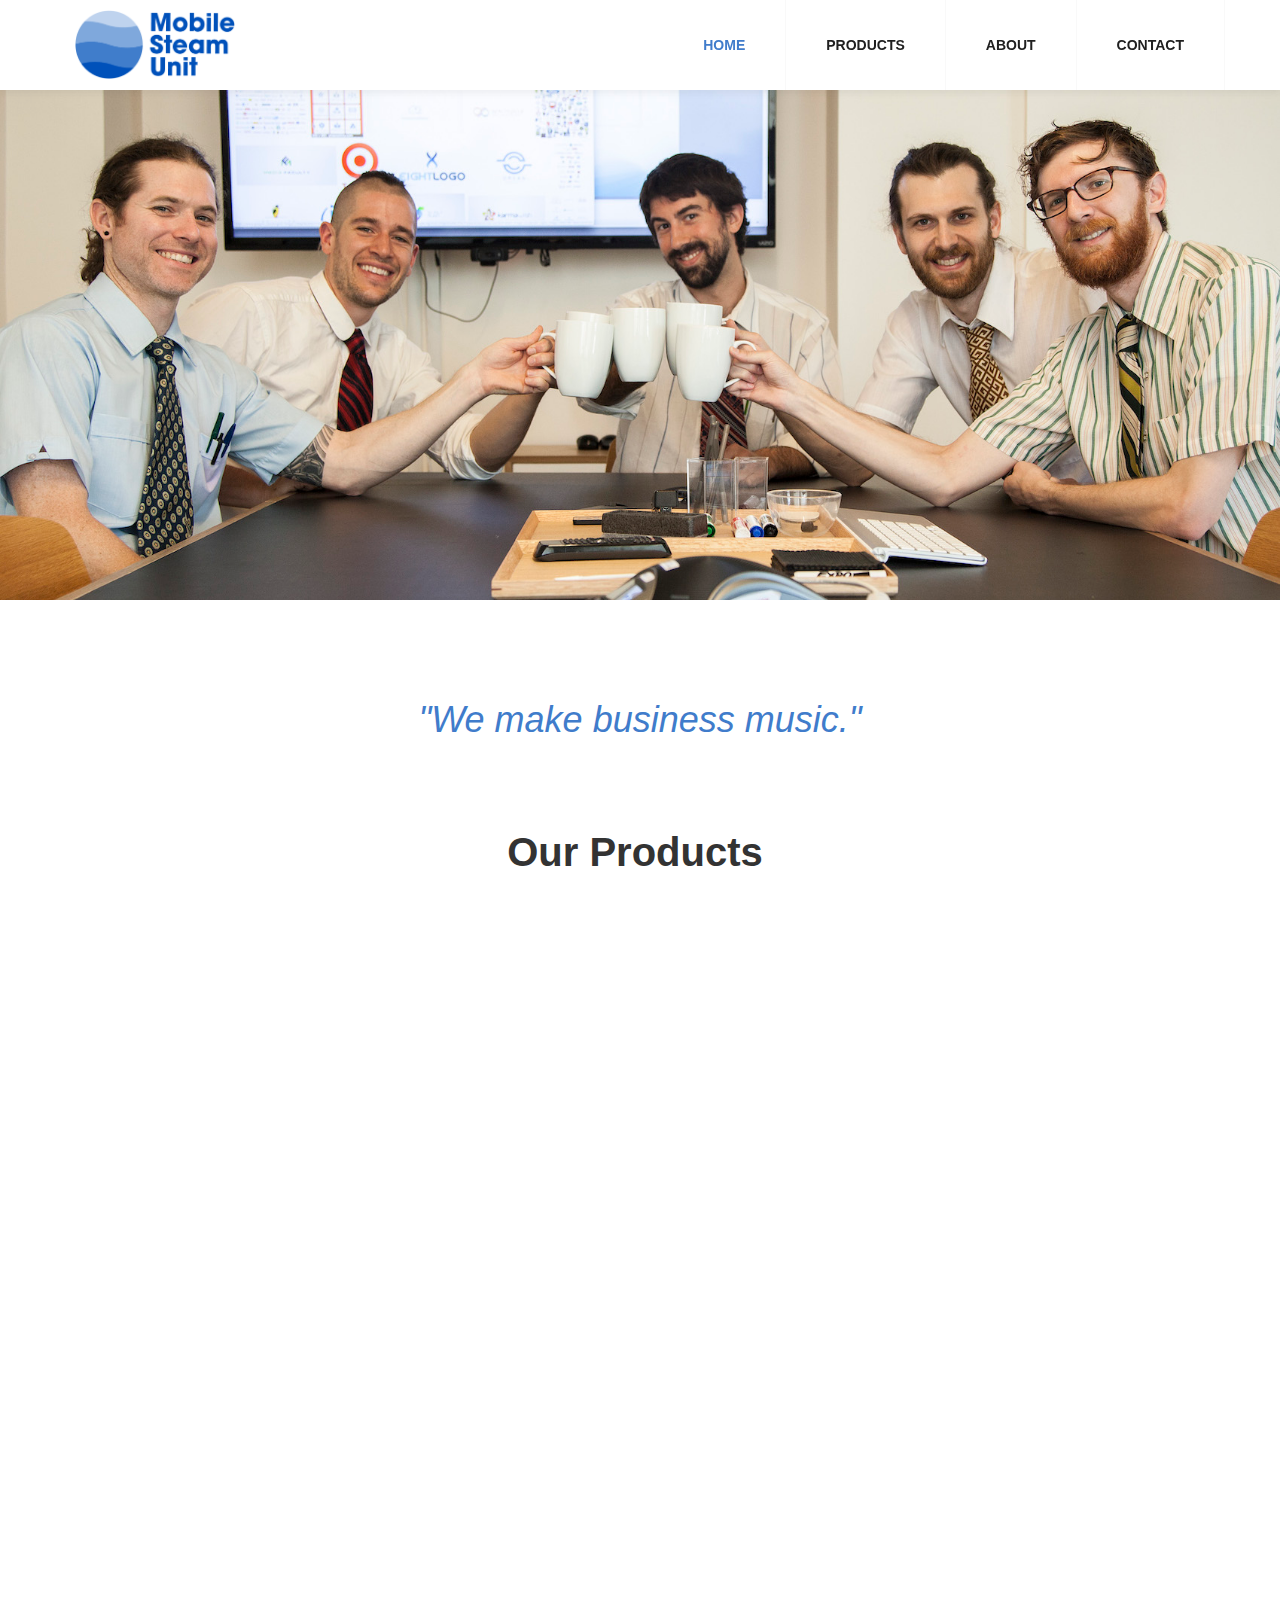
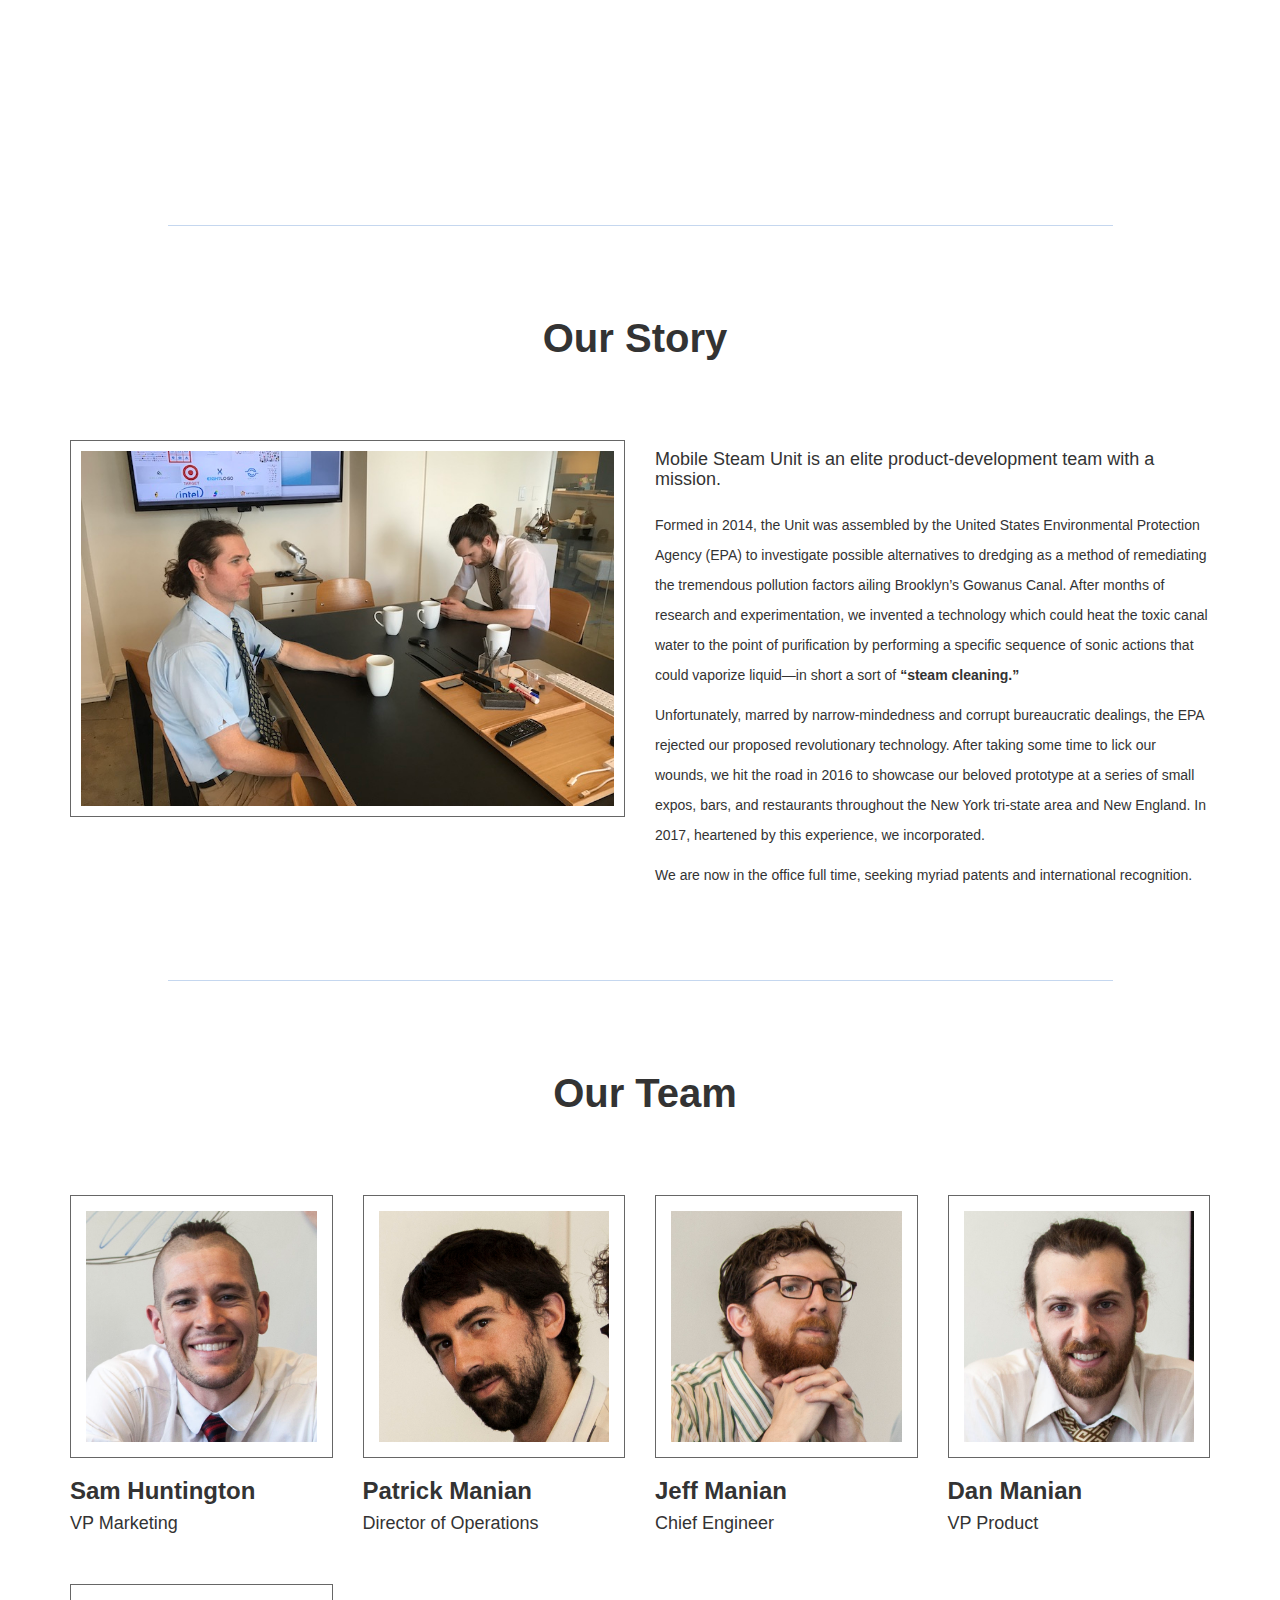
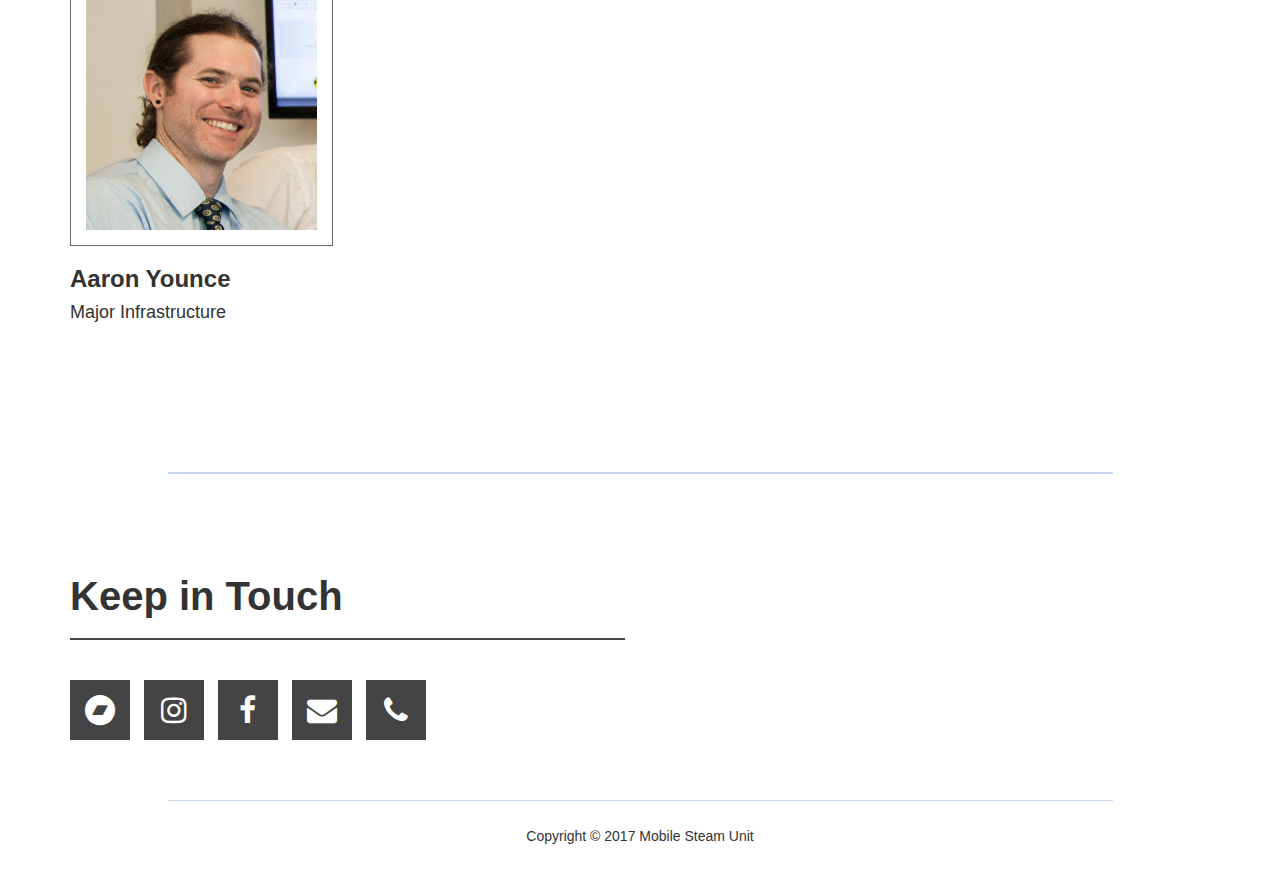
==== commit 4db0a043: "remove service and pricing sections" ====
--- a/index.html
+++ b/index.html
@@ -53,8 +53,6 @@
 				<li><a href="#home" class="smoothScroll">HOME</a></li>
 				<li><a href="#portfolio" class="smoothScroll">PRODUCTS</a></li>
 				<li><a href="#about" class="smoothScroll">ABOUT</a></li>
-				<li><a href="#service" class="smoothScroll">SERVICE</a></li>
-				<li><a href="#pricing" class="smoothScroll">PRICE</a></li>
 				<li><a href="#contact" class="smoothScroll">CONTACT</a></li>
 			</ul>
 		</div>
@@ -197,96 +195,6 @@
 			<hr>
 		</div>
 		<div class="col-md-1 col-sm-1"></div>
-	</div>
-</div>
-
-<!-- service section -->
-<div id="service">
-	<div class="container">
-		<div class="row">
-			<div class="col-md-12 col-sm-12">
-				<h2>Our Workflow</h2>
-			</div>
-			<div class="col-md-4 col-sm-4">
-				<i class="fa fa-cubes"></i>
-				<h3>Research</h3>
-				<p>Discover the needs of the customer and why current solutions fall short.</p>
-			</div>
-			<div class="col-md-4 col-sm-4">
-				<i class="fa fa-cogs"></i>
-				<h3>Design</h3>
-				<p>Use an iterative, user-centered design process to design products people love.</p>
-			</div>
-			<div class="col-md-4 col-sm-4">
-				<i class="fa fa-group"></i>
-				<h3>Implement</h3>
-				<p>Utilize our team's breadth of expertise and attention to detail to make it just right.</p>
-			</div>
-		</div>
-	</div>
-</div>
-
-<!-- divider section -->
-<div class="container">
-	<div class="row">
-		<div class="col-md-1 col-sm-1"></div>
-		<div class="col-md-10 col-sm-10">
-			<hr>
-		</div>
-		<div class="col-md-1 col-sm-1"></div>
-	</div>
-</div>
-
-<!-- pricing section -->
-<div id="pricing">
-	<div class="container">
-		<div class="row">
-			<div class="col-md-12 col-sm-12">
-				<h2>Our Pricing</h2>
-			</div>
-			<div class="col-md-4 col-sm-6 col-xs-10">
-				<div class="plan">
-					<div class="plan-title">
-						<h3>Starter</h3>
-						<small>$100 per month</small>
-					</div>
-					<ul>
-						<li>10 TB BANDWIDTH</li>
-						<li>10 BASIC THEMES</li>
-						<li>24-HOUR RESPONSE</li>
-					</ul>
-					<a href="https://youtu.be/xJzqYyf_vi0" target="_blank"><button class="btn btn-warning">Sign Up</button></a>
-				</div>
-			</div>
-			<div class="col-md-4 col-sm-6 col-xs-10">
-				<div class="plan">
-					<div class="plan-title">
-						<h3>Business</h3>
-						<small>$350 per month</small>
-					</div>
-					<ul>
-						<li>50 TB BANDWIDTH</li>
-						<li>50 PRO THEMES</li>
-						<li>1-HOUR RESPONSE</li>
-					</ul>
-					<a href="https://vimeo.com/169255402" target="_blank"><button class="btn btn-warning">Sign Up</button></a>
-				</div>
-			</div>
-			<div class="col-md-4 col-sm-6 col-xs-10">
-				<div class="plan">
-					<div class="plan-title">
-						<h3>Advanced</h3>
-						<small>$500 per month</small>
-					</div>
-					<ul>
-						<li>100 TB BANDWIDTH</li>
-						<li>100 PREMIUM THEMES</li>
-						<li>30-MIN RESPONSE</li>
-					</ul>
-					<a href="original" target="_blank"><button class="btn btn-warning">Sign Up</button></a>
-				</div>
-			</div>
-		</div>
 	</div>
 </div>
 
--- a/css/style.css
+++ b/css/style.css
@@ -6,28 +6,21 @@
 
 */
 
-body
-	{
-		background: #fff;
-		font-family: 'lane_-_narrowregular', sans-serif;
-    line-height: 30px;
-	}
-
-@font-face {
-    font-family: 'lane_-_narrowregular';
-    src: url('../fonts/LANENAR_-webfont.eot');
-    src: url('../fonts/LANENAR_-webfont.eot?#iefix') format('embedded-opentype'),
-         url('../fonts/LANENAR_-webfont.woff') format('woff'),
-         url('../fonts/LANENAR_-webfont.ttf') format('truetype'),
-         url('../fonts/LANENAR_-webfont.svg#lane_-_narrowregular') format('svg');
-    font-weight: normal;
-    font-style: normal;
-
+* {
+  font-family: 'helvetica', sans-serif
+}
+
+body {
+  background: #fff;
+  line-height: 30px;
 }
 
 h1, p {
-  font-family: 'Raleway', sans-serif;
   font-weight: 400;
+}
+
+h2 {
+  font-size: 40px;
 }
 
 h2,h3 {
@@ -66,7 +59,7 @@
     height: 90px;
     margin: 0;
     padding: 10px 20px 40px 20px;
-	transition: all 0.4s ease-in-out;
+  transition: all 0.4s ease-in-out;
     -webkit-transition: all 0.4s ease-in-out;
     -moz-transition: all 0.4s ease-in-out;
     -ms-transition: all 0.4s ease-in-out;
@@ -81,8 +74,8 @@
     padding-right: 40px;
     padding-left: 40px;
     line-height: 60px;
-	
-	transition: all 0.4s ease-in-out;
+  
+  transition: all 0.4s ease-in-out;
     -webkit-transition: all 0.4s ease-in-out;
     -moz-transition: all 0.4s ease-in-out;
     -ms-transition: all 0.4s ease-in-out;
@@ -169,7 +162,6 @@
   padding-bottom: 60px;
 }
 #portfolio h2 {
-  border-right: 2px solid #407ccb;
   display: inline-block;
   padding: 10px 20px 10px 10px;
 }
@@ -180,7 +172,6 @@
   padding-bottom: 80px;
 }
 #about h2 {
-  border-right: 2px solid #407ccb;
   display: inline-block;
   padding: 10px 20px 10px 10px;
 }
@@ -202,12 +193,11 @@
   padding-bottom: 100px;
 }
 #team h2 {
-  border-left: 2px solid #407ccb;
   display: inline-block;
   padding: 10px 10px 10px 20px;
 }
 #team h4 {
-	padding-bottom: 40px;
+  padding-bottom: 40px;
 }
 #team .col-md-12 {
   text-align: center;
@@ -216,82 +206,6 @@
 #team img {
   border: 1px solid #666;
   padding: 15px;
-}
-
-/* service section */
-#service {
-  padding-top: 100px;
-  padding-bottom: 80px;
-}
-#service h2 {
-  border-left: 2px solid #407ccb;
-  display: inline-block;
-  padding: 20px;
-}
-#service .col-md-12 {
-  text-align: center;
-}
-#service .fa {
-  border-top: 3px solid #407ccb;
-  border-bottom: 3px solid #80a8dd;
-  border-radius: 50%;
-  font-size: 32px;
-  color: #80a8dd;
-  text-align: center;
-  vertical-align: middle;
-  margin-top: 50px;
-  margin-bottom: 15px;
-  padding: 40px;
-}
-
-/* pricing section */
-#pricing {
-  padding-top: 60px;
-  padding-bottom: 80px;
-  text-align: center;
-}
-#pricing h2 {
-  border-left: 2px solid #407ccb;
-  display: inline-block;
-  padding: 10px 10px 10px 20px;
-}
-#pricing .plan {
-  border: 2px solid #444;
-  padding: 20px 20px 40px 20px;
-  margin-top: 60px;
-}
-#pricing .plan .plan-title {
-  border-bottom: 2px solid #444;
-  padding: 20px 10px 20px 10px;
-  margin-bottom: 20px;
-}
-#pricing .plan small,
-#pricing .plan ul li {
-  font-family: 'Raleway', sans-serif;
-}
-#pricing .plan ul {
-  padding: 0;
-}
-#pricing .plan ul li {
-  display: block;
-  padding: 16px 0px 16px 0px;
-}
-#pricing .plan .btn {
-  background: transparent;
-  border: 2px solid #444;
-  border-radius: 0px;
-  color: #000;
-  font-weight: bold;
-  width: 140px;
-  height: 50px;
-  transition: all 0.4s ease-in-out;
-    -webkit-transition: all 0.4s ease-in-out;
-    -moz-transition: all 0.4s ease-in-out;
-    -ms-transition: all 0.4s ease-in-out;
-}
-#pricing .plan .btn:hover {
-  background: #407ccb;
-  border-color: transparent;
 }
 
 /* contact footer section */
@@ -362,7 +276,7 @@
     height: 60px;
     line-height: 58px;
     text-align: center;
-	transition: all 0.4s ease-in-out;
+  transition: all 0.4s ease-in-out;
     -webkit-transition: all 0.4s ease-in-out;
     -moz-transition: all 0.4s ease-in-out;
     -ms-transition: all 0.4s ease-in-out;
@@ -370,7 +284,7 @@
 .go-top:hover
   {
     background-color: #444;
-	color: #fff;
+  color: #fff;
   }
 
 /* media 960 */
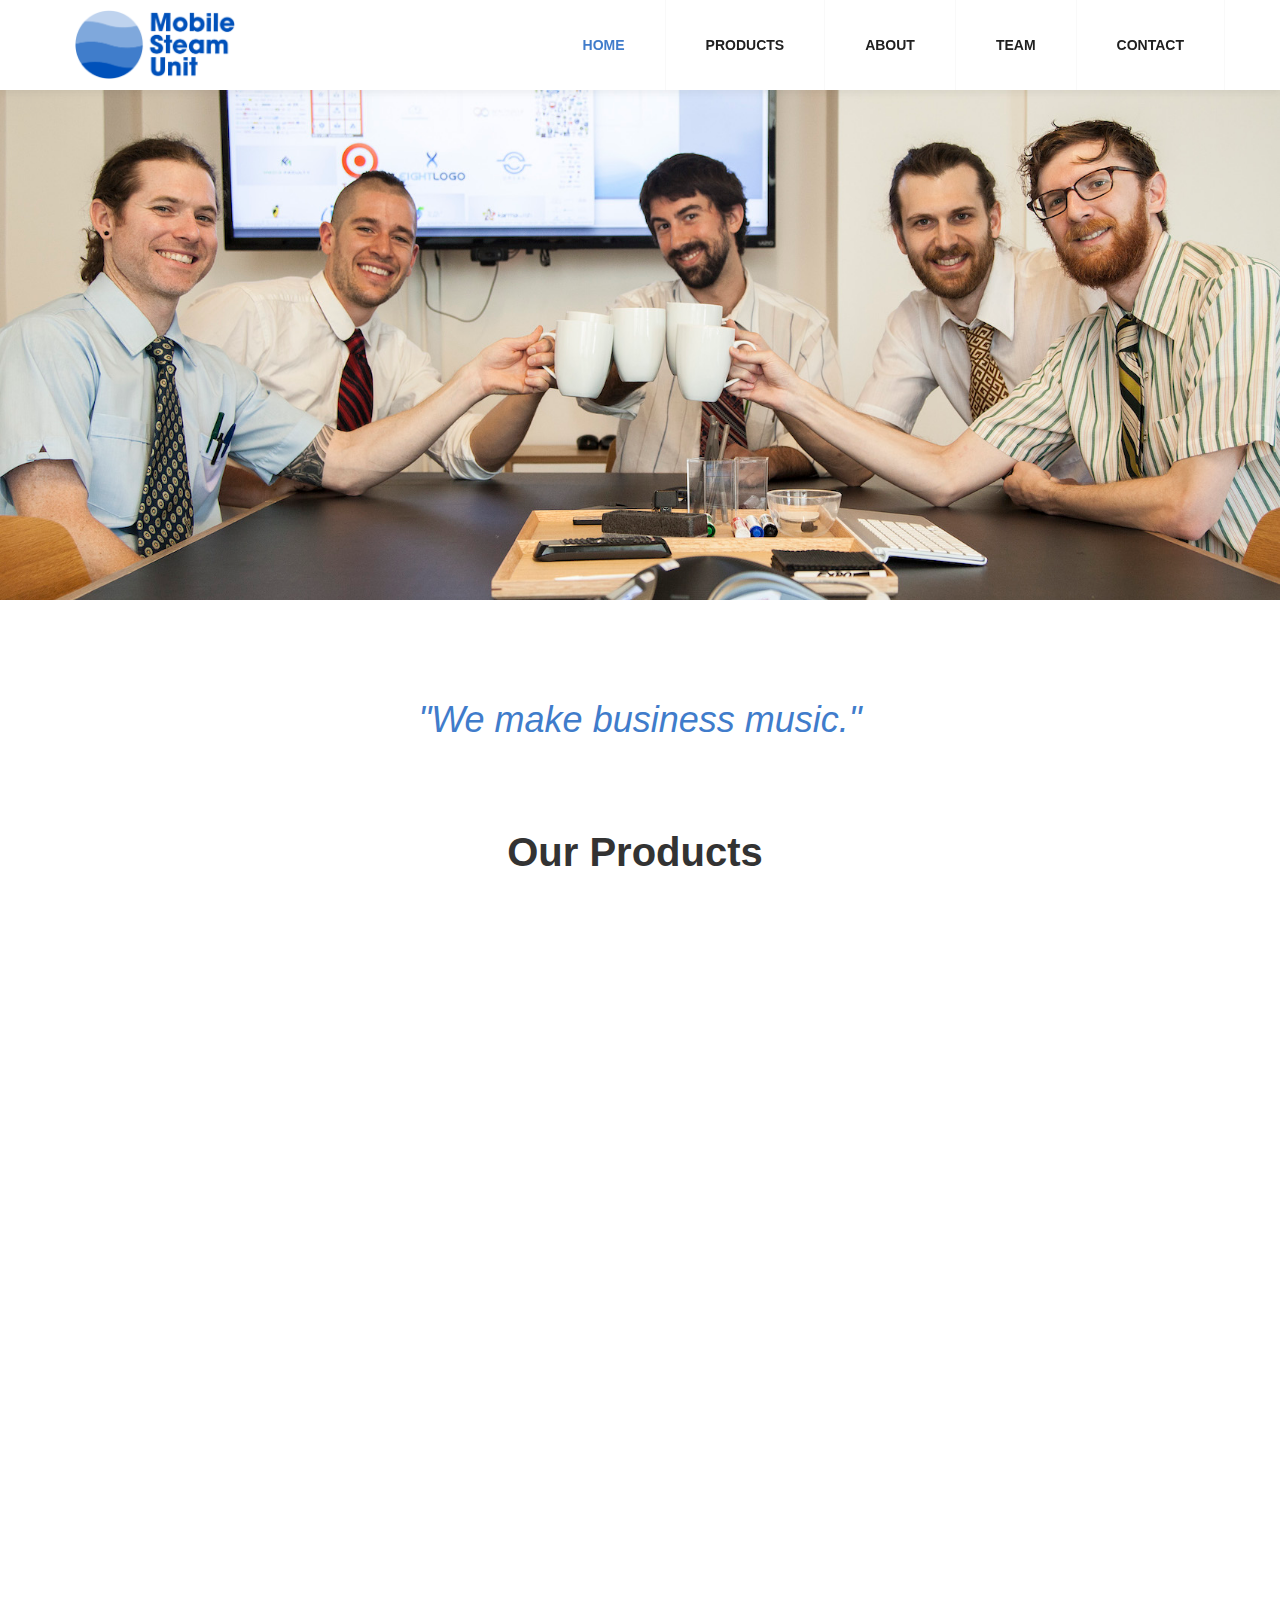
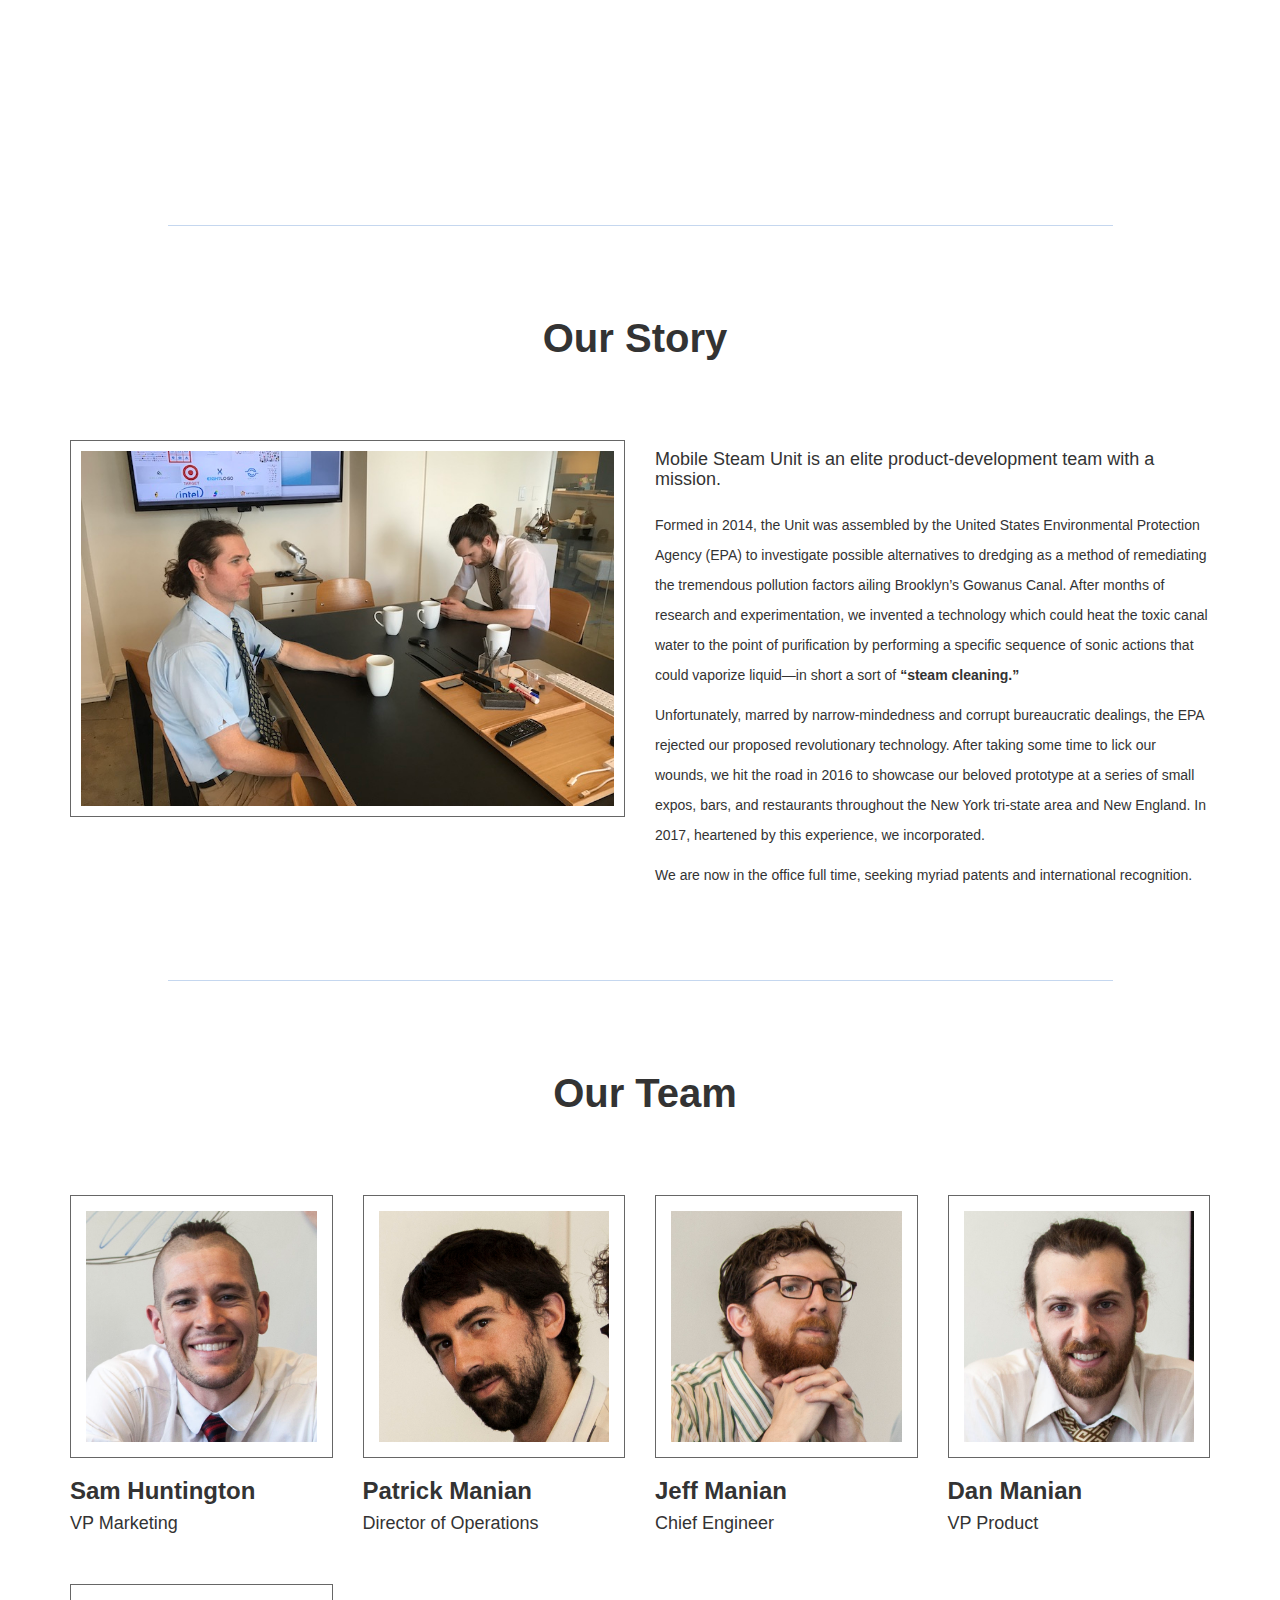
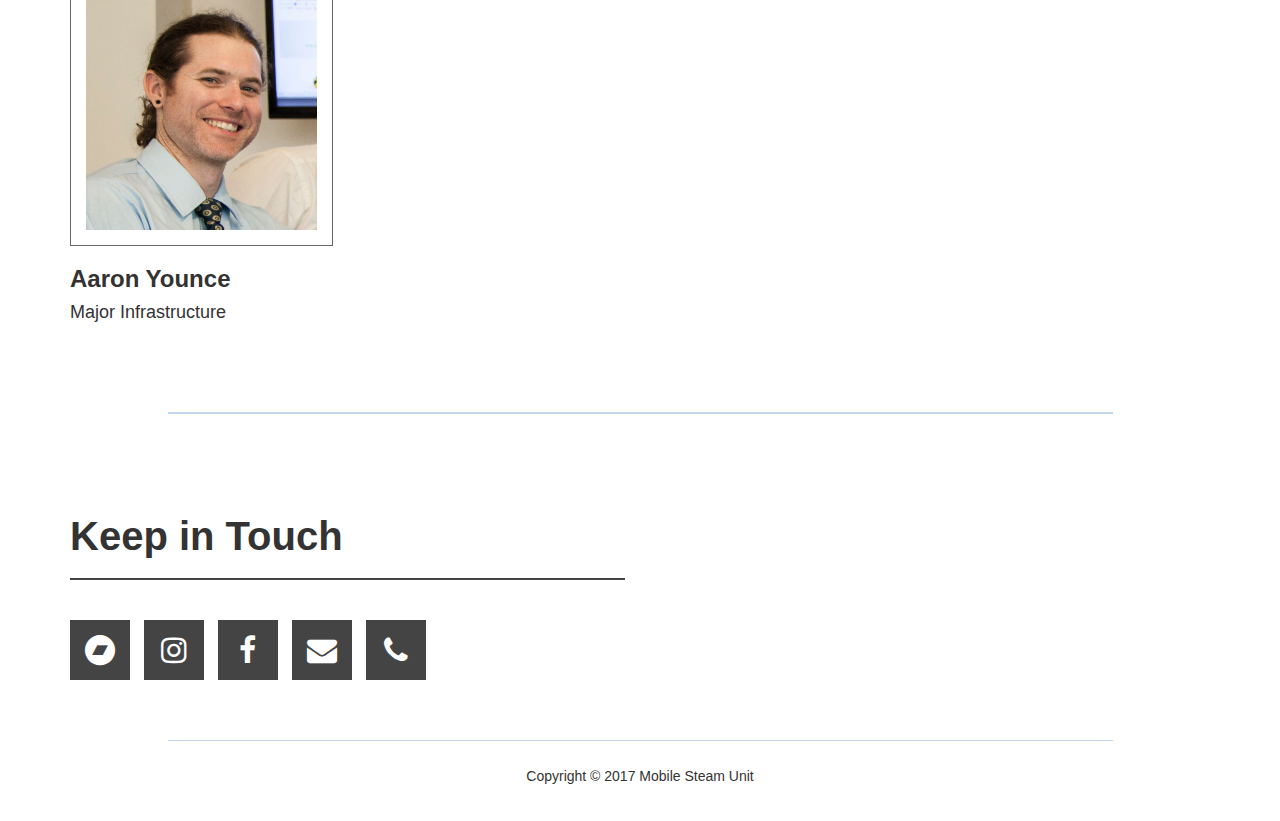
==== commit d91ce0cc: "add team to navbar" ====
--- a/index.html
+++ b/index.html
@@ -53,6 +53,7 @@
 				<li><a href="#home" class="smoothScroll">HOME</a></li>
 				<li><a href="#portfolio" class="smoothScroll">PRODUCTS</a></li>
 				<li><a href="#about" class="smoothScroll">ABOUT</a></li>
+				<li><a href="#team" class="smoothScroll">TEAM</a></li>
 				<li><a href="#contact" class="smoothScroll">CONTACT</a></li>
 			</ul>
 		</div>
--- a/css/style.css
+++ b/css/style.css
@@ -190,7 +190,7 @@
 /* team section */
 #team {
   padding-top: 60px;
-  padding-bottom: 100px;
+  padding-bottom: 40px;
 }
 #team h2 {
   display: inline-block;
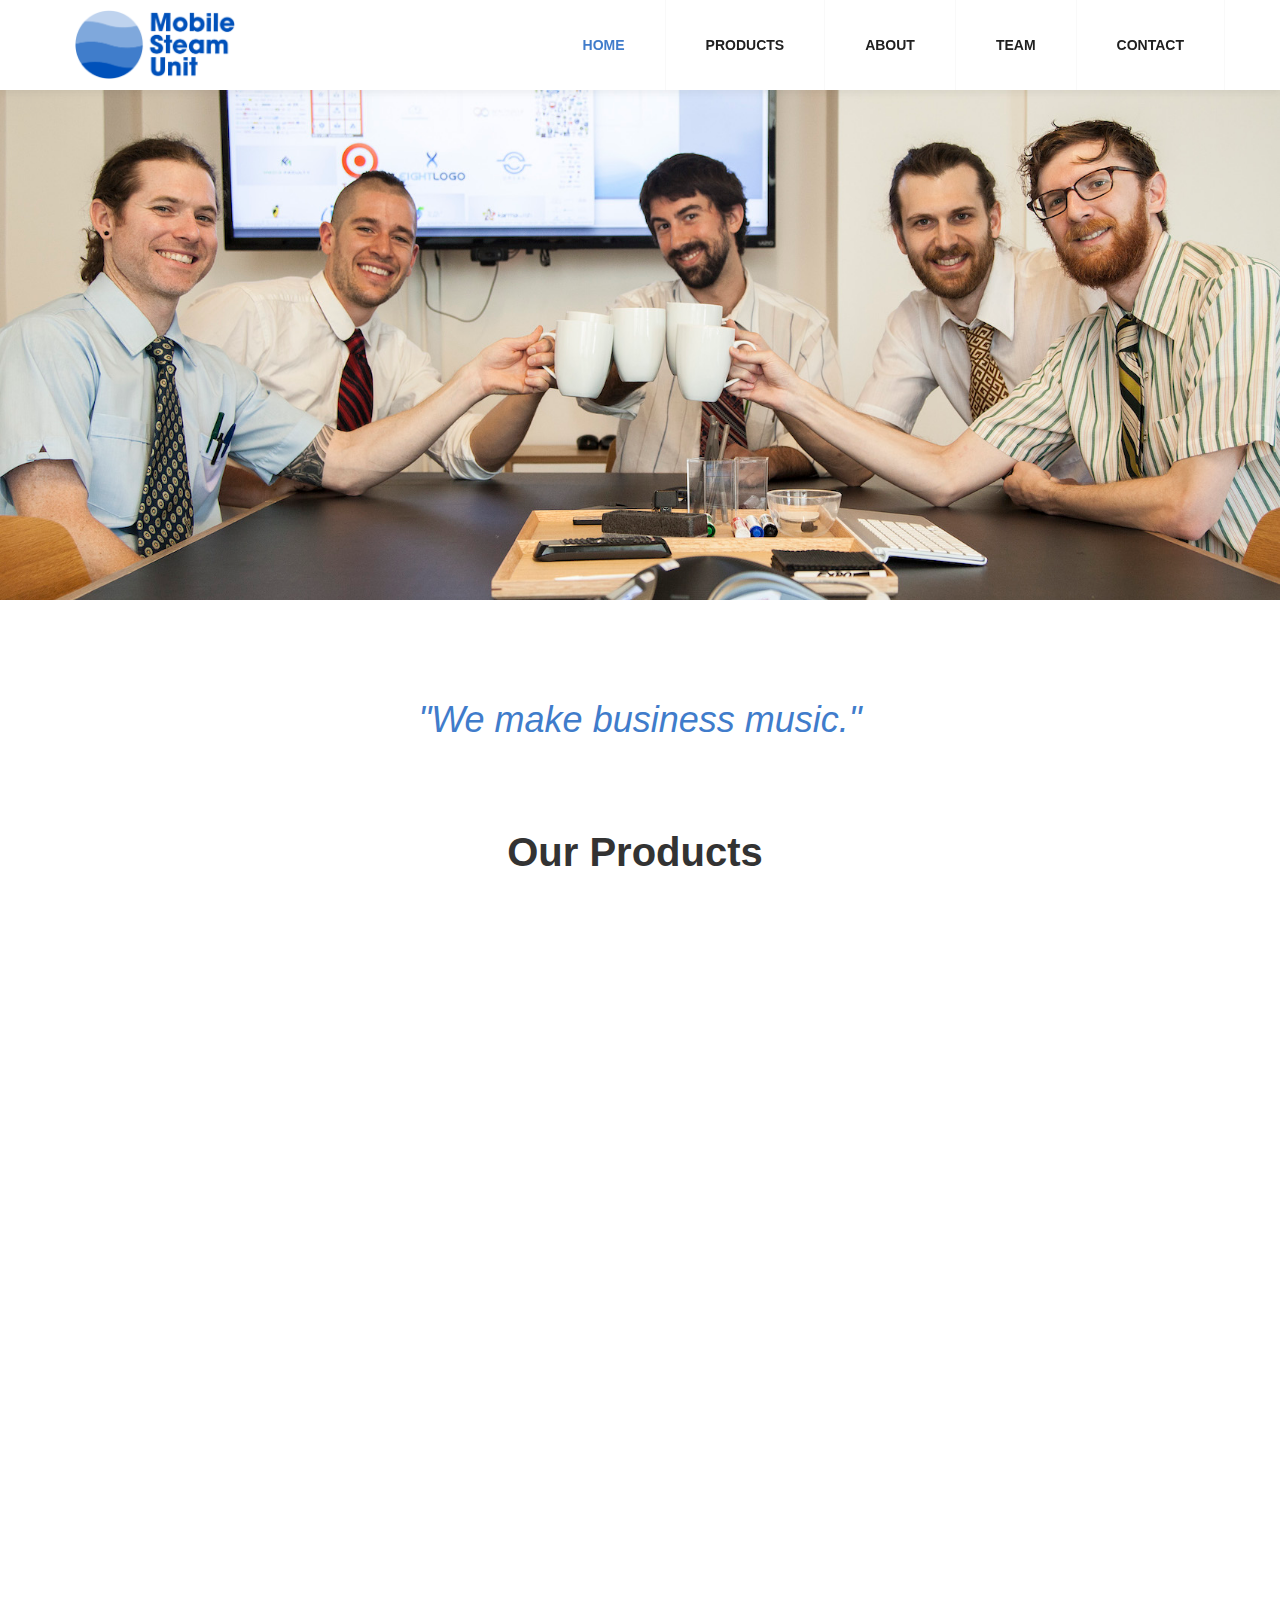
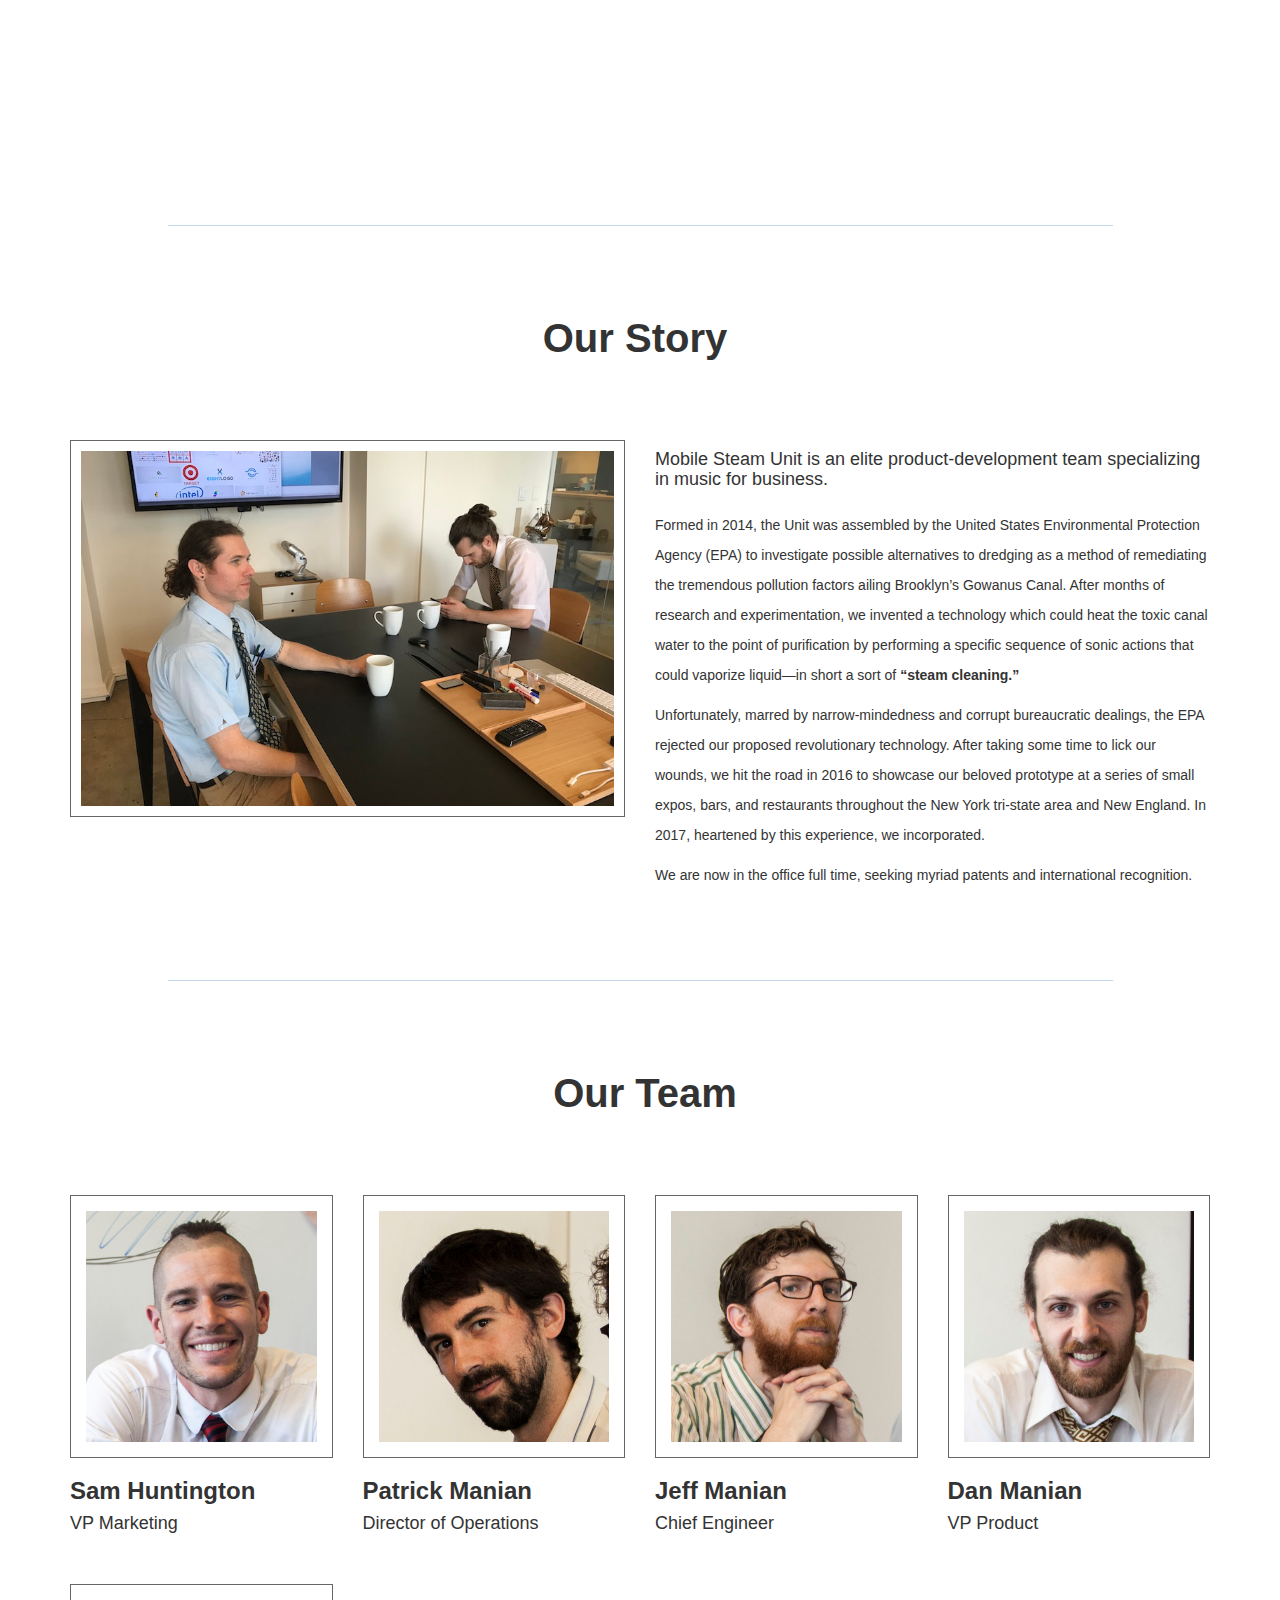
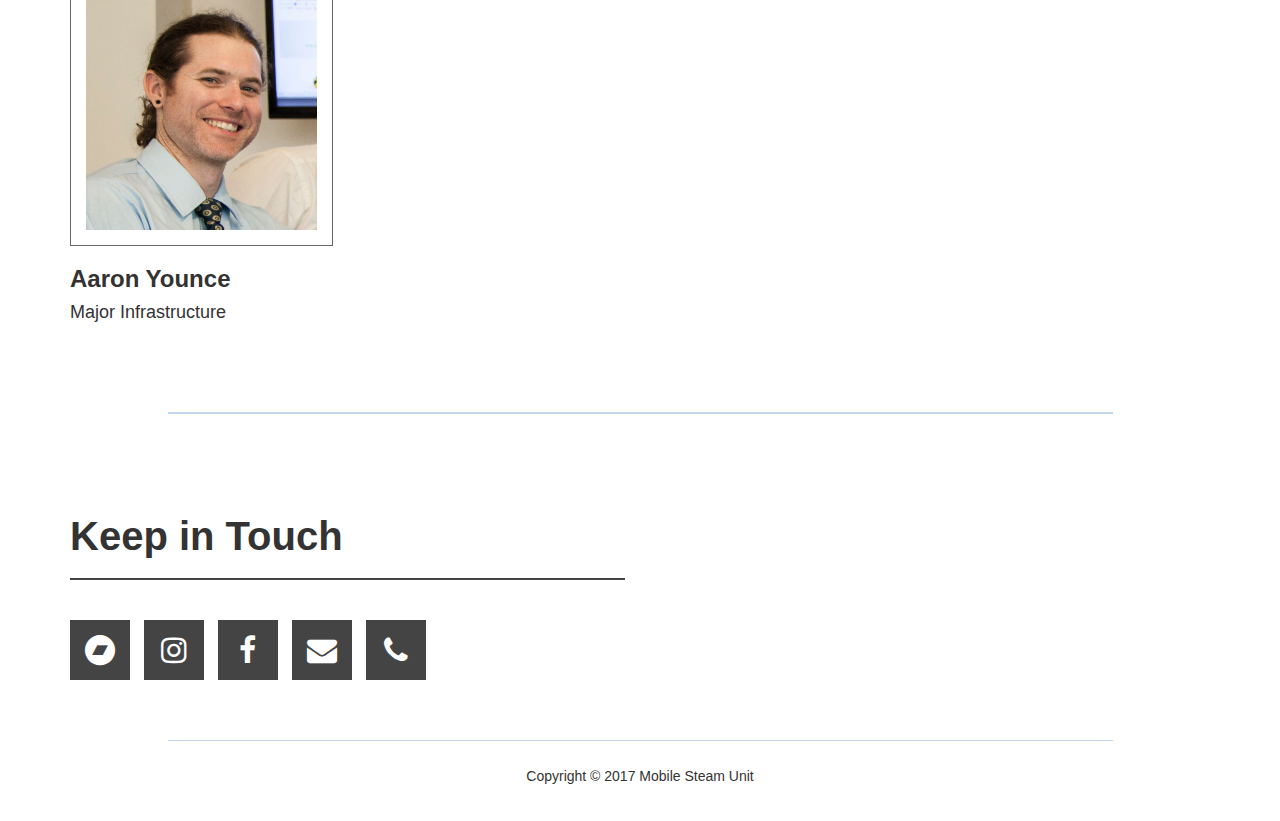
==== commit d1716f51: "update story header" ====
--- a/index.html
+++ b/index.html
@@ -132,7 +132,7 @@
 				<img src="images/about-img-steam.jpg" class="img-responsive" alt="about img">
 			</div>
 			<div class="col-md-6 col-sm-6">
-				<h4>Mobile Steam Unit is an elite product-development team with a mission.</h4>
+				<h4>Mobile Steam Unit is an elite product-development team specializing in music for business.</h4>
 				<p>Formed in 2014, the Unit was assembled by the United States Environmental Protection Agency (EPA) to investigate possible alternatives to dredging as a method of remediating the tremendous pollution factors ailing Brooklyn’s Gowanus Canal. After months of research and experimentation, we invented a technology which could heat the toxic canal water to the point of purification by performing a specific sequence of sonic actions that could vaporize liquid—in short a sort of <strong>“steam cleaning.”</strong></p>
 				<p>Unfortunately, marred by narrow-mindedness and corrupt bureaucratic dealings, the EPA rejected our proposed revolutionary technology. After taking some time to lick our wounds, we hit the road in 2016 to showcase our beloved prototype at a series of small expos, bars, and restaurants throughout the New York tri-state area and New England. In 2017, heartened by this experience, we incorporated.</p>
 				<p>We are now in the office full time, seeking myriad patents and international recognition.</p>
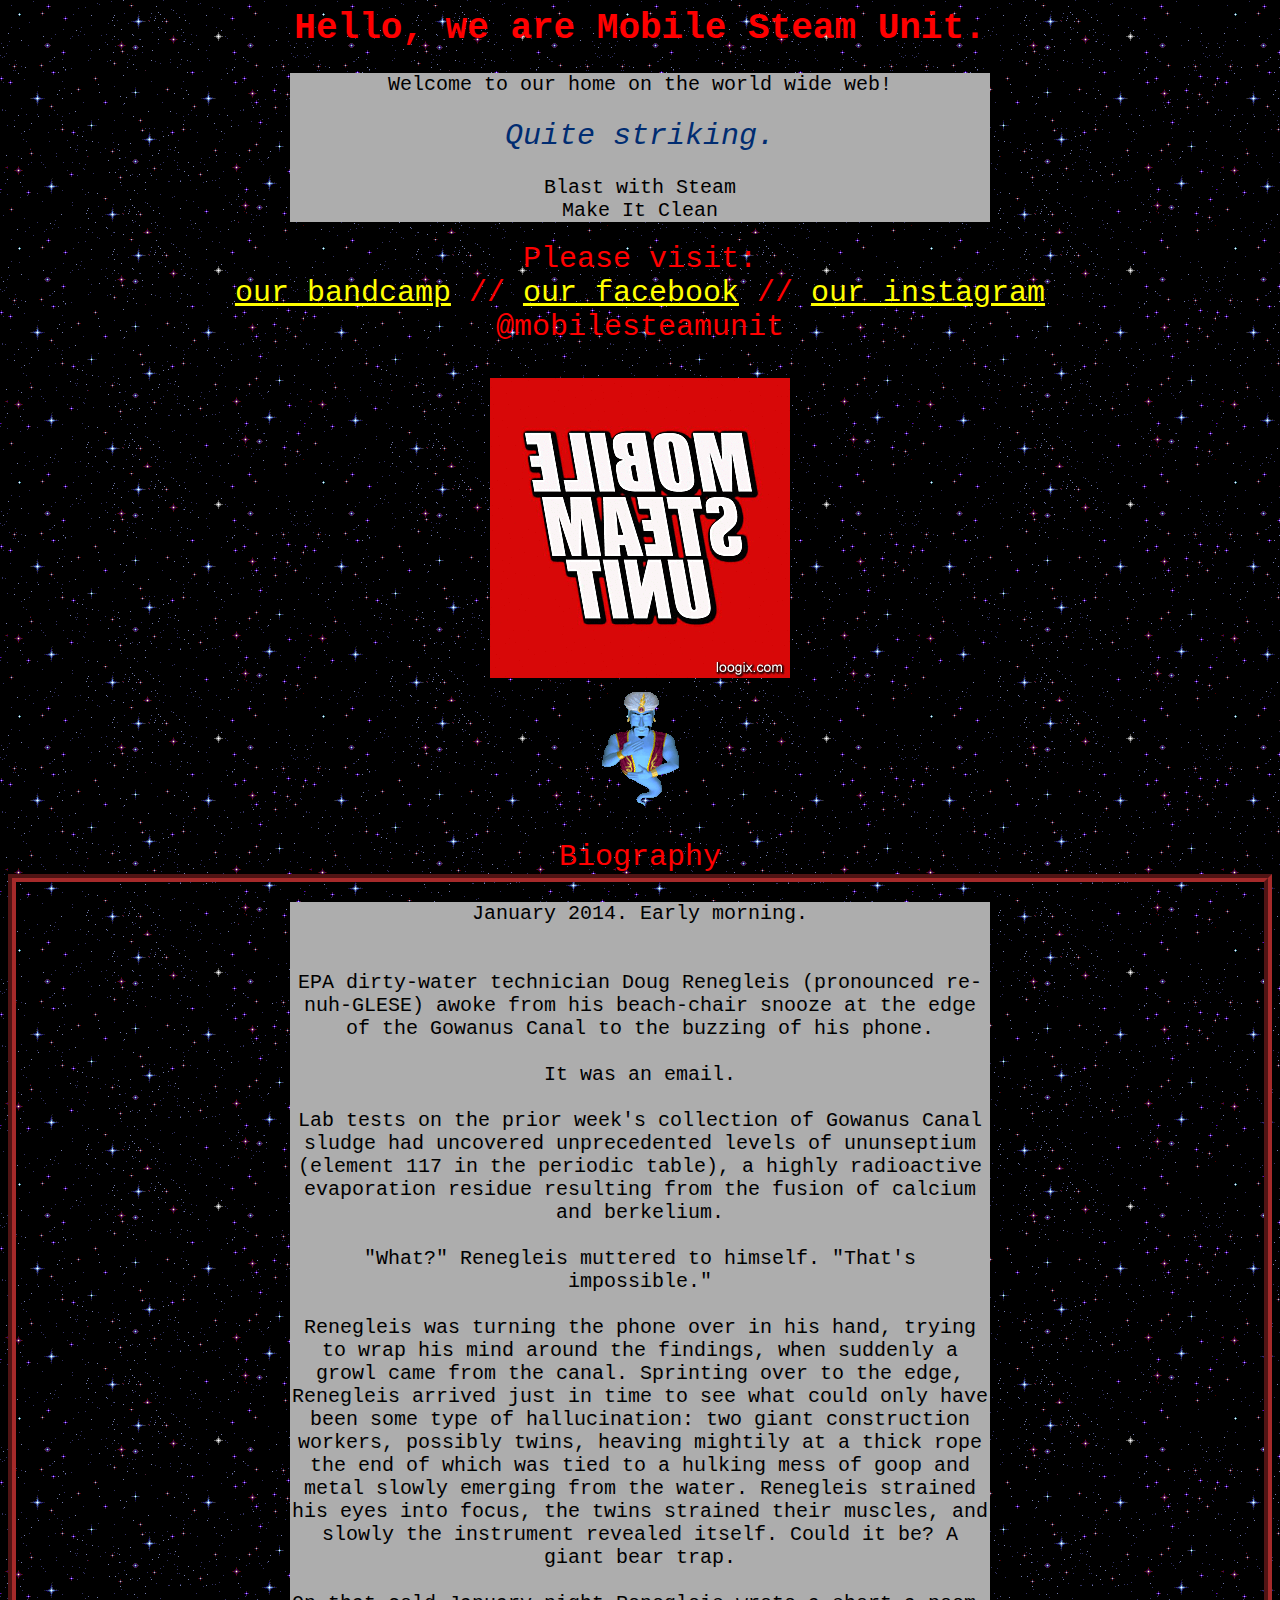
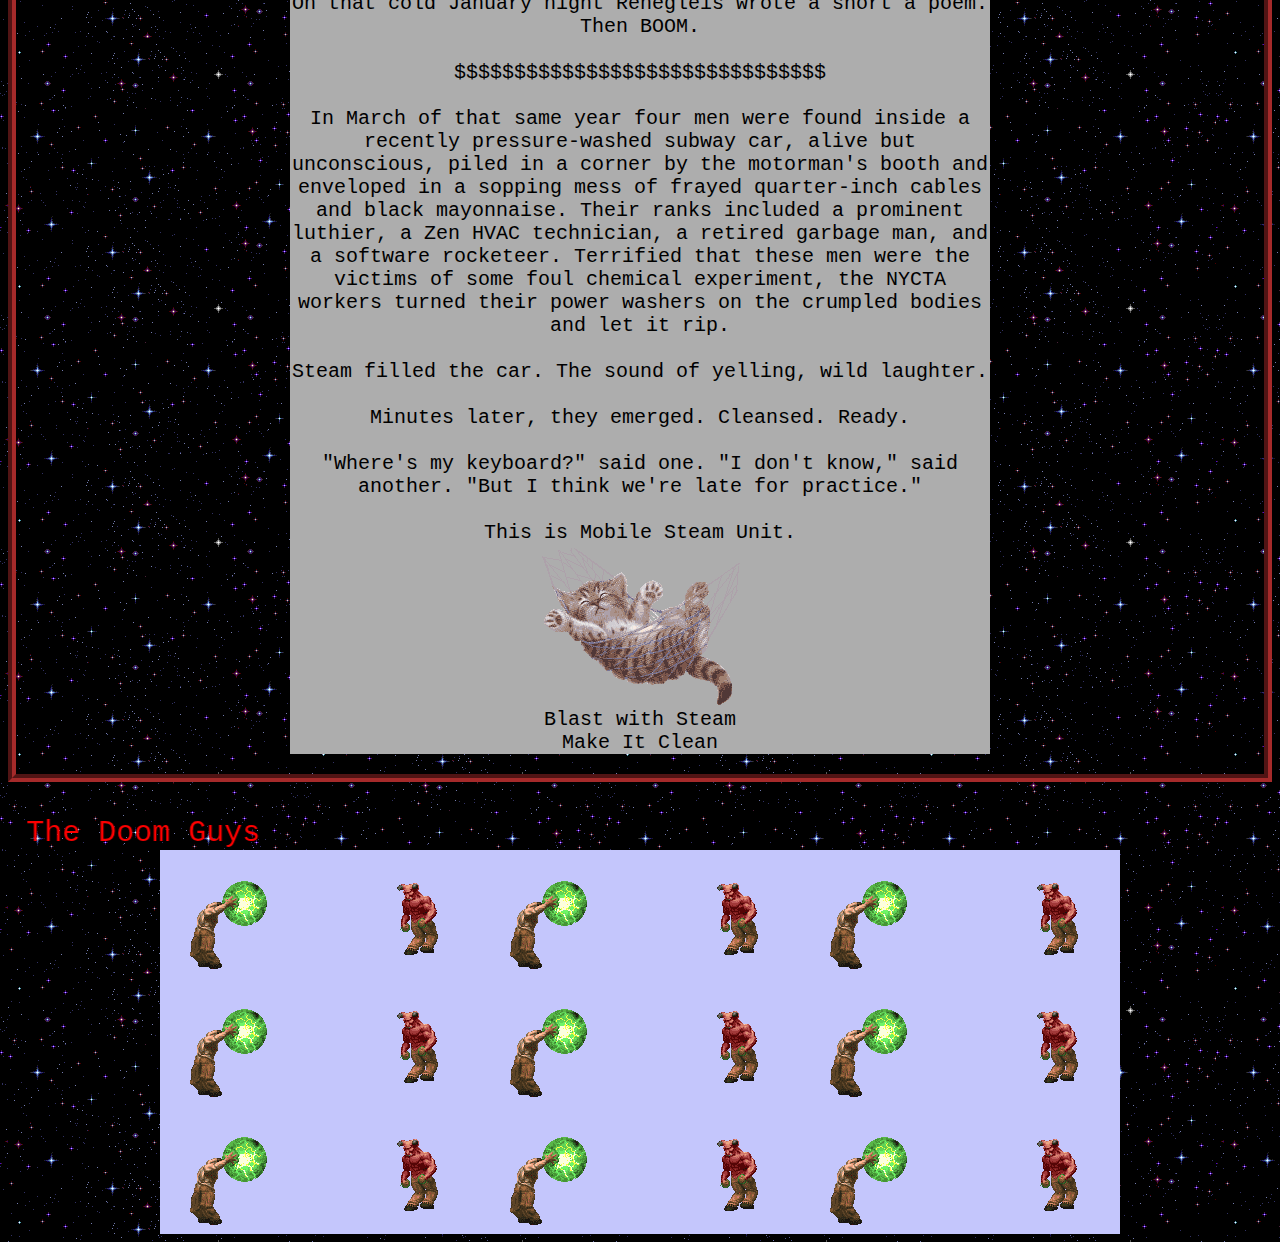
==== commit ba4d5a36: "bring original back to top" ====
--- a/index.html
+++ b/index.html
@@ -1,267 +1,120 @@
-<!DOCTYPE html>
-<html lang="en">
+<html>
 <head>
+    <title>Mobile Steam Unit</title>
+    <link rel="shortcut icon" href="images/favicon.ico" type="image/x-icon">
+    <link rel="icon" href="images/favicon.ico" type="image/x-icon">
+    <!-- I haven't eaten all day. -->
+</head>
 
-	<meta charset="utf-8">
-	<meta http-equiv="X-UA-Compatible" content="IE=Edge">
-	<meta name="viewport" content="width=device-width, initial-scale=1">
-	<meta name="keywords" content="">
-	<meta name="description" content="">
+<style type='text/css'>
+*{
+    font-family:"Courier New", Courier, monospace;
+    font-size:30px;
+    color:red;
+}
 
-	<title>Mobile Steam Unit</title>
+body{
+    background-color:black;
+    background-image:url(images/stars.bmp);
+}
 
-	<link rel="apple-touch-icon" sizes="180x180" href="apple-touch-icon.png">
-	<link rel="icon" type="image/png" sizes="32x32" href="favicon-32x32.png">
-	<link rel="icon" type="image/png" sizes="16x16" href="favicon-16x16.png">
-	<link rel="manifest" href="manifest.json">
-	<link rel="mask-icon" href="safari-pinned-tab.svg" color="#5bbad5">
-	<meta name="theme-color" content="#ffffff">
-<!--
+p{
+    background-color:rgb(173,173,173);
+    color:black;
+    font-size:20px;
+    max-width: 700px;
+}
 
-Template 2080 Minimax
+a{
+    color:yellow;
+}
 
-http://www.tooplate.com/view/2080-minimax
+h1{
+    font-size:36px;
+}
+</style>
 
--->
-	<!-- stylesheet css -->
-	<link rel="stylesheet" href="css/bootstrap.min.css">
-	<link rel="stylesheet" href="css/font-awesome.min.css">
-	<link rel="stylesheet" href="css/nivo-lightbox.css">
-	<link rel="stylesheet" href="css/nivo_themes/default/default.css">
-	<link rel="stylesheet" href="css/style.css">
-	<!-- google web font css -->
-	<link href='http://fonts.googleapis.com/css?family=Raleway:400,300,600,700' rel='stylesheet' type='text/css'>
+<body>
+    <center>
+        <h1>
+            Hello, we are Mobile Steam Unit.
+        </h1>
 
-</head>
-<body data-spy="scroll" data-target=".navbar-collapse">
-	
-<!-- navigation -->
-<div class="navbar navbar-default navbar-fixed-top" role="navigation">
-	<div class="container">
-		<div class="navbar-header">
-			<button class="navbar-toggle" data-toggle="collapse" data-target=".navbar-collapse">
-				<span class="icon icon-bar"></span>
-				<span class="icon icon-bar"></span>
-				<span class="icon icon-bar"></span>
-			</button>
-			<a href="#home" class="navbar-brand smoothScroll">
-				<img src="images/msu_logo.png" class="img-responsive" style="max-width:160px"></img>
-			</a>
-		</div>
-		<div class="collapse navbar-collapse">
-			<ul class="nav navbar-nav navbar-right">
-				<li><a href="#home" class="smoothScroll">HOME</a></li>
-				<li><a href="#portfolio" class="smoothScroll">PRODUCTS</a></li>
-				<li><a href="#about" class="smoothScroll">ABOUT</a></li>
-				<li><a href="#team" class="smoothScroll">TEAM</a></li>
-				<li><a href="#contact" class="smoothScroll">CONTACT</a></li>
-			</ul>
-		</div>
-	</div>
-</div>
+        <p>
+            Welcome to our home on the world wide web!
+            <br><br>
+            <span style="color:rgb(0,44,113);font-style:italic;">
+                Quite striking.
+            </span>
+            <br><br>
+            Blast with Steam<br>
+            Make It Clean
+        </p>
 
-<!-- home section -->
-<div id="home">
-	<div class="container">
-		<!-- <div class="row">
-			<div class="col-md-offset-6 col-md-6 col-sm-offset-6 col-sm-6">
-				<h2>Welcome to</h2>
-				<h1><strong>Mobile Steam</strong> Unit</h1>
-				<p>Where we place people before technology</p>
-				<a href="#portfolio" class="btn btn-default smoothScroll">GET STARTED</a>
-			</div>
-		</div> -->
-	</div>
-</div>
+        <div id="links">
+            Please visit:<br>
+            <a href="https://mobilesteamunit.bandcamp.com/" target="_blank">our bandcamp</a> //
+            <a href="https://www.facebook.com/mobilesteamunit" target="_blank">our facebook</a> //
+            <a href="https://instagram.com/mobilesteamunit/" target="_blank">our instagram</a><br>
+            @mobilesteamunit
+        </div>
+        <br>
 
-<!-- testimonials section -->
-<div id="testimonials">
-	<div class="container">
-		<div class="row">
-			<div class="col-md-8 col-sm-12 col-md-offset-2">
-				<h1>"We make business music."</h1>
-			</div>
-		</div>
-	</div>
-</div>
+        <!-- MSU bang bang bang -->
+        <img src="images/msu_spin.gif"/>
 
-<!-- portfolio section -->
-<div id="portfolio">
-	<div class="container">
-		<div class="row" style="padding-bottom: 60px">
-			<div class="col-md-12 col-sm-12">
-				<div class="title">
-					<h2>Our Products</h2>
-				</div>
-			</div>
-		</div>
-		<div class="row" style="padding-bottom: 70px">
-			<div class="col-md-offset-2 col-md-8 col-sm-offset-1 col-sm-10">
-				<div class="embed-responsive embed-responsive-16by9">
-					<iframe class="embed-responsive-item" src="https://www.youtube.com/embed/UpcTa5ENh0c" allowfullscreen></iframe>
-				</div>
-			</div>
-		</div>
-		<div class="row" style="padding-bottom: 30px">
-			<div class="col-md-offset-2 col-md-8 col-sm-offset-1 col-sm-10">
-				<iframe src="https://open.spotify.com/embed/album/511f31RLzOj7q4YkjVxnMY" width="300" height="280" frameborder="0" allowtransparency="true"></iframe>
-			</div>
-		</div>
-	</div>
-</div>
+        <br>
+        <!-- The genie takes you to the bridge -->
+        <a href="images/bridge-reenactment.jpg" target="_blank" title="Where's that confounded bridge?"><img src="images/genie.gif"/></a>
+        <br><br>
+        
+        Biography<br>
+        <div style="border:8px groove brown">
+            <p>
+                January 2014. Early morning.
+                <br><br><br>
+                EPA dirty-water technician Doug Renegleis (pronounced re-nuh-GLESE) awoke from his beach-chair snooze at the edge of the Gowanus Canal to the buzzing of his phone.
+                <br><br>
+                It was an email.
+                <br><br>
+                Lab tests on the prior week's collection of Gowanus Canal sludge had uncovered unprecedented levels of ununseptium (element 117 in the periodic table), a highly radioactive evaporation residue resulting from the fusion of calcium and berkelium.
+                <br><br>
+                "What?" Renegleis muttered to himself. "That's impossible."
+                <br><br>
+                Renegleis was turning the phone over in his hand, trying to wrap his mind around the findings, when suddenly a growl came from the canal. Sprinting over to the edge, Renegleis arrived just in time to see what could only have been some type of hallucination: two giant construction workers, possibly twins, heaving mightily at a thick rope the end of which was tied to a hulking mess of goop and metal slowly emerging from the water. Renegleis strained his eyes into focus, the twins strained their muscles, and slowly the instrument revealed itself. Could it be? A giant bear trap.
+                <br><br>
+                On that cold January night Renegleis wrote a short a poem. Then BOOM.
+                <br><br>
+                $$$$$$$$$$$$$$$$$$$$$$$$$$$$$$$
+                <br><br>
+                In March of that same year four men were found inside a recently pressure-washed subway car, alive but unconscious, piled in a corner by the motorman's booth and enveloped in a sopping mess of frayed quarter-inch cables and black mayonnaise. Their ranks included a prominent luthier, a Zen HVAC technician, a retired garbage man, and a software rocketeer. Terrified that these men were the victims of some foul chemical experiment, the NYCTA workers turned their power washers on the crumpled bodies and let it rip.
+                <br><br>
+                Steam filled the car. The sound of yelling, wild laughter.
+                <br><br>
+                Minutes later, they emerged. Cleansed. Ready.
+                <br><br>
+                "Where's my keyboard?" said one.
+                "I don't know," said another. "But I think we're late for practice."
+                <br><br>
+                This is Mobile Steam Unit.
+                <br>
+                <img src="images/cat_hammock.gif"/>
+                <br>
+                Blast with Steam<br>
+                Make It Clean
+            </p>
+        </div>
+        <!-- maybe not anymore
+        <div style='height:100px; text-align:center'>
+            <img src='images/counter.gif'/><img src='images/ns_logo.gif'/><img src='images/ie_logo.gif'/><img src='images/noframes.gif'/><img src='images/notepad.gif'/>
+        </div>
+        -->
+        <br>
+        <!-- THE DOOM GUYS -->
+        <marquee scrollamount=120 behavior="alternate">The Doom Guys</marquee>
+        <img src="images/cach.gif" title="Gowanus slime ball cach alfa"/><img src="images/cach.gif" title="Gowanus slime ball cach bravo"/><a href="http://youtu.be/gKHOiTE_2sM" target="_blank"><img src="images/cach.gif" title="Gowanus slime ball cach charlie"/></a><img src="images/cach.gif" title="Gowanus slime ball cach delta"/><img src="images/cach.gif" title="Gowanus slime ball cach echo"/><a href="http://youtu.be/QJzveo6IBsU" target="_blank"><img src="images/cach.gif" title="Gowanus slime ball cach foxtrot"/></a><img src="images/cach.gif" title="Gowanus slime ball cach golf"/><img src="images/cach.gif" title="Gowanus slime ball cach hotel"/><img src="images/cach.gif" title="Gowanus slime ball cach india"/>
+        <!-- END OF THE DOOM GUYS -->
 
-<!-- divider section -->
-<div class="container">
-	<div class="row">
-		<div class="col-md-1 col-sm-1"></div>
-		<div class="col-md-10 col-sm-10">
-			<hr>
-		</div>
-		<div class="col-md-1 col-sm-1"></div>
-	</div>
-</div>
-
-<!-- about section -->
-<div id="about">
-	<div class="container">
-		<div class="row">
-			<div class="col-md-12 col-sm-12">
-				<h2>Our Story</h2>
-			</div>
-			<div class="col-md-6 col-sm-6">
-				<img src="images/about-img-steam.jpg" class="img-responsive" alt="about img">
-			</div>
-			<div class="col-md-6 col-sm-6">
-				<h4>Mobile Steam Unit is an elite product-development team specializing in music for business.</h4>
-				<p>Formed in 2014, the Unit was assembled by the United States Environmental Protection Agency (EPA) to investigate possible alternatives to dredging as a method of remediating the tremendous pollution factors ailing Brooklyn’s Gowanus Canal. After months of research and experimentation, we invented a technology which could heat the toxic canal water to the point of purification by performing a specific sequence of sonic actions that could vaporize liquid—in short a sort of <strong>“steam cleaning.”</strong></p>
-				<p>Unfortunately, marred by narrow-mindedness and corrupt bureaucratic dealings, the EPA rejected our proposed revolutionary technology. After taking some time to lick our wounds, we hit the road in 2016 to showcase our beloved prototype at a series of small expos, bars, and restaurants throughout the New York tri-state area and New England. In 2017, heartened by this experience, we incorporated.</p>
-				<p>We are now in the office full time, seeking myriad patents and international recognition.</p>
-			</div>
-		</div>
-	</div>
-</div>
-
-<!-- divider section -->
-<div class="container">
-	<div class="row">
-		<div class="col-md-1 col-sm-1"></div>
-		<div class="col-md-10 col-sm-10">
-			<hr>
-		</div>
-		<div class="col-md-1 col-sm-1"></div>
-	</div>
-</div>
-
-<!-- team section -->
-<div id="team">
-	<div class="container">
-		<div class="row">
-			<div class="col-md-12 col-sm-12">
-				<h2>Our Team</h2>
-			</div>
-			<div class="col-md-3 col-sm-6">
-				<img src="images/sam.jpg" class="img-responsive" alt="team img">
-				<h3>Sam Huntington</h3>
-				<h4>VP Marketing</h4>
-			</div>
-			<div class="col-md-3 col-sm-6">
-				<img src="images/pat.jpg" class="img-responsive" alt="team img">
-				<h3>Patrick Manian</h3>
-				<h4>Director of Operations</h4>
-			</div>
-			<div class="col-md-3 col-sm-6">
-				<img src="images/jeff.jpg" class="img-responsive" alt="team img">
-				<h3>Jeff Manian	</h3>
-				<h4>Chief Engineer</h4>
-			</div>
-			<div class="col-md-3 col-sm-6">
-				<img src="images/dan.jpg" class="img-responsive" alt="team img">
-				<h3>Dan Manian</h3>
-				<h4>VP Product</h4>
-			</div>
-			<div class="col-md-3 col-sm-6">
-				<img src="images/aaron.jpg" class="img-responsive" alt="team img">
-				<h3>Aaron Younce</h3>
-				<h4>Major Infrastructure</h4>
-			</div>
-		</div>
-	</div>
-</div>
-
-<!-- divider section -->
-<div class="container">
-	<div class="row">
-		<div class="col-md-1 col-sm-1"></div>
-		<div class="col-md-10 col-sm-10">
-			<hr>
-		</div>
-		<div class="col-md-1 col-sm-1"></div>
-	</div>
-</div>
-
-<!-- divider section -->
-<div class="container">
-	<div class="row">
-		<div class="col-md-1 col-sm-1"></div>
-		<div class="col-md-10 col-sm-10">
-			<hr>
-		</div>
-		<div class="col-md-1 col-sm-1"></div>
-	</div>
-</div>
-
-<!-- contact section -->
-<footer id="contact">
-	<div class="container">
-		<div class="row">
-			<div class="col-md-6 col-sm-6">
-				<h2>Keep in Touch</h2>
-				<ul class="social-icons">
-					<li><a href="https://mobilesteamunit.bandcamp.com/" target="_blank" class="fa fa-bandcamp"></a></li>
-					<li><a href="https://www.instagram.com/mobilesteamunit/" target="_blank" class="fa fa-instagram"></a></li>
-					<li><a href="https://www.facebook.com/mobilesteamunit/" target="_blank" class="fa fa-facebook"></a></li>
-					<li><a href="mailto:mobile.steam.unit@gmail.com" target="_blank" class="fa fa-envelope"></a></li>
-					<li><a href="tel:+18006249897" target="_blank" class="fa fa-phone"></a></li>
-				</ul>
-			</div>
-		</div>
-	</div>
-</footer>
-
-<!-- divider section -->
-<div class="container">
-	<div class="row">
-		<div class="col-md-1 col-sm-1"></div>
-		<div class="col-md-10 col-sm-10">
-			<hr>
-		</div>
-		<div class="col-md-1 col-sm-1"></div>
-	</div>
-</div>
-
-<!-- copyright section -->
-<div class="copyright">
-	<div class="container">
-		<div class="row">
-			<div class="col-md-12 col-sm-12">
-				<p>Copyright &copy; 2017 Mobile Steam Unit</p>
-			</div>
-		</div>
-	</div>
-</div>
-
-<!-- scrolltop section -->
-<a href="#top" class="go-top"><i class="fa fa-angle-up"></i></a>
-
-
-<!-- javascript js -->	
-<script src="js/jquery.js"></script>
-<script src="js/bootstrap.min.js"></script>	
-<script src="js/nivo-lightbox.min.js"></script>
-<script src="js/smoothscroll.js"></script>
-<script src="js/jquery.nav.js"></script>
-<script src="js/imagesloaded.min.js"></script>
-<script src="js/custom.js"></script>
-
+    </center>
 </body>
 </html>
